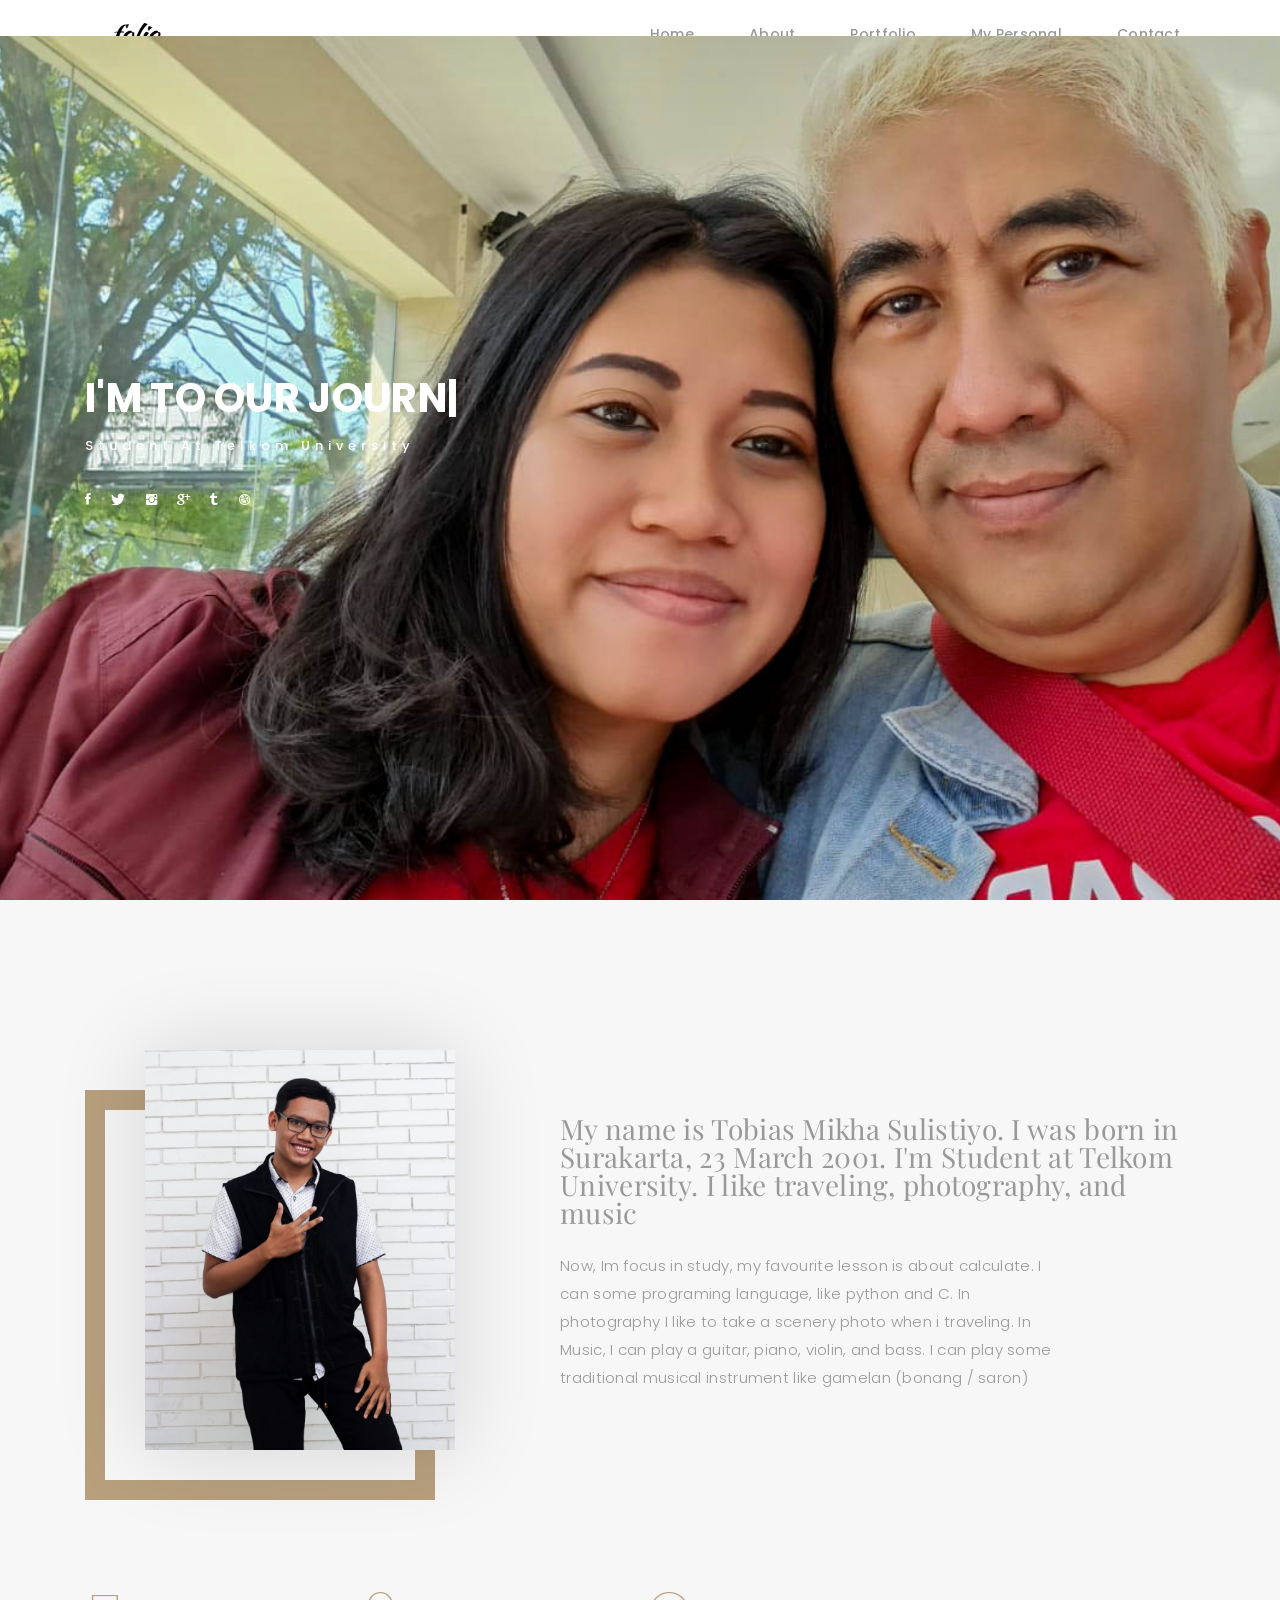
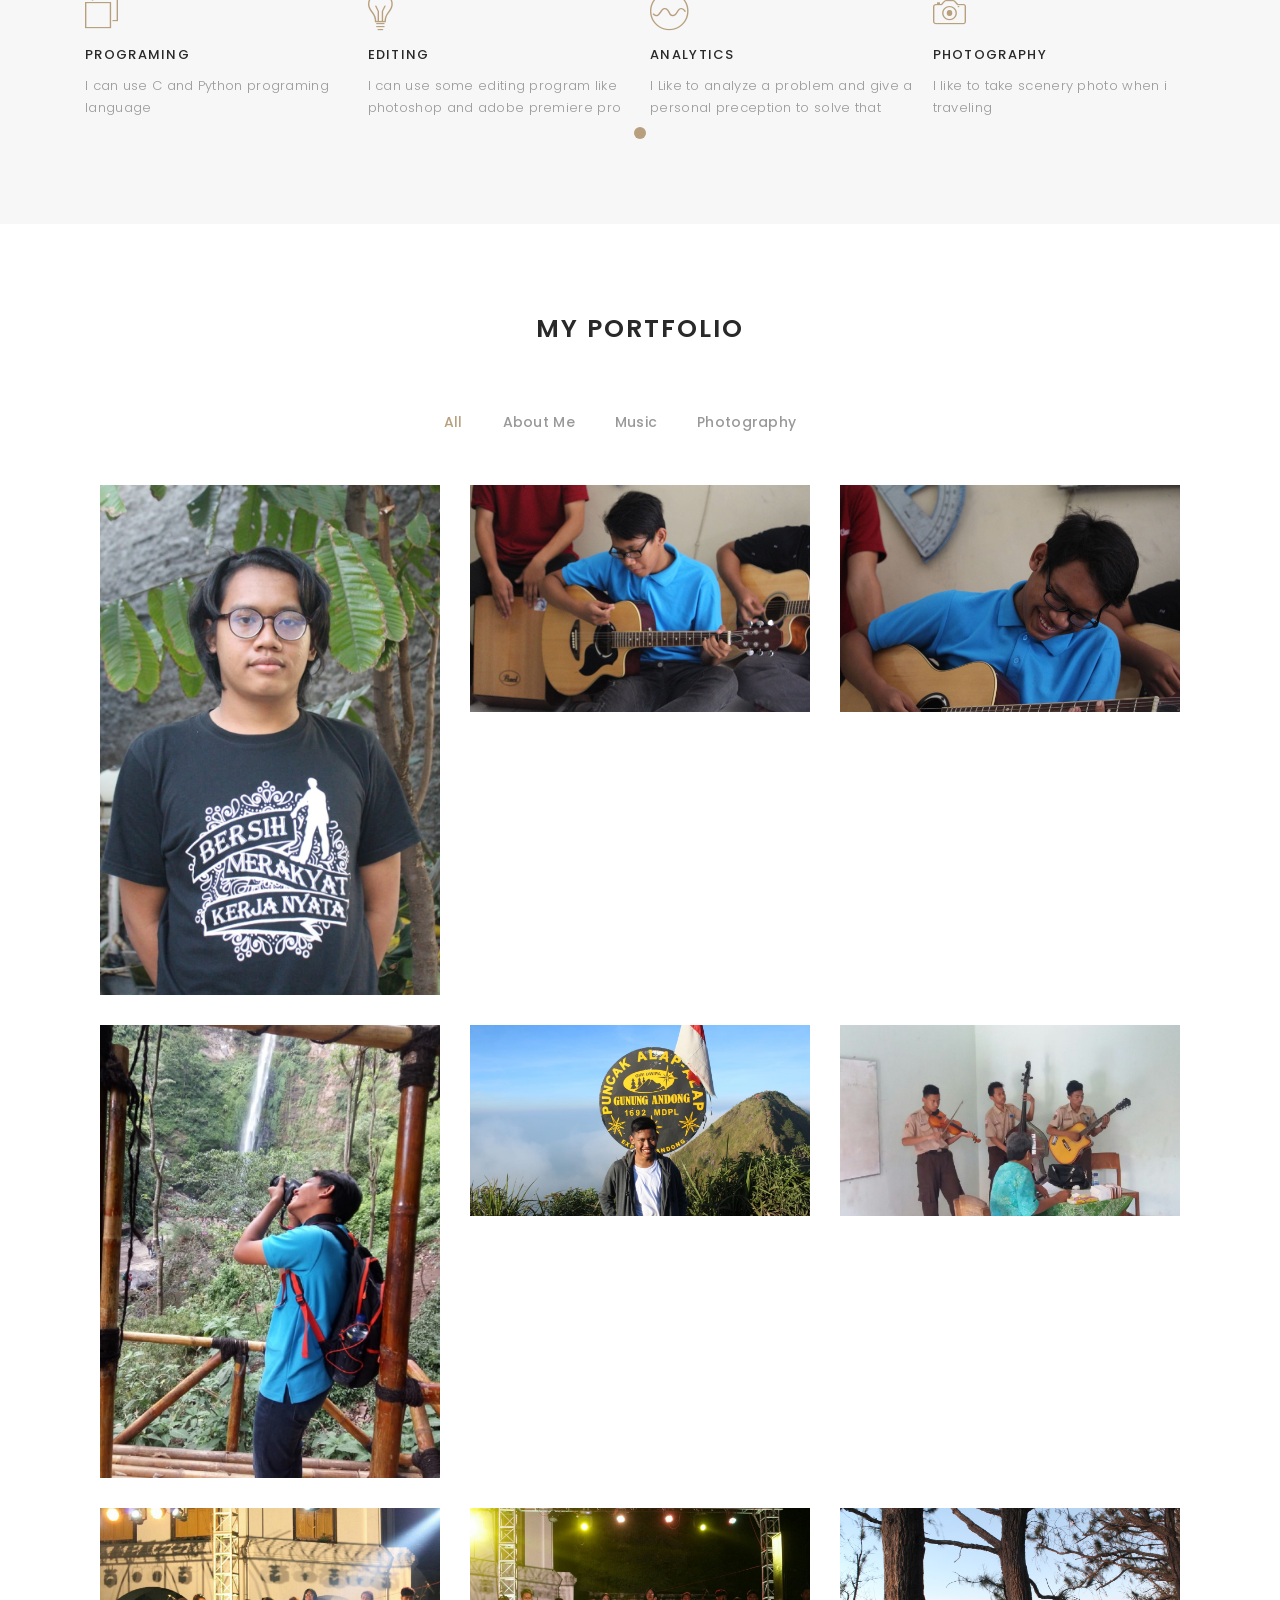
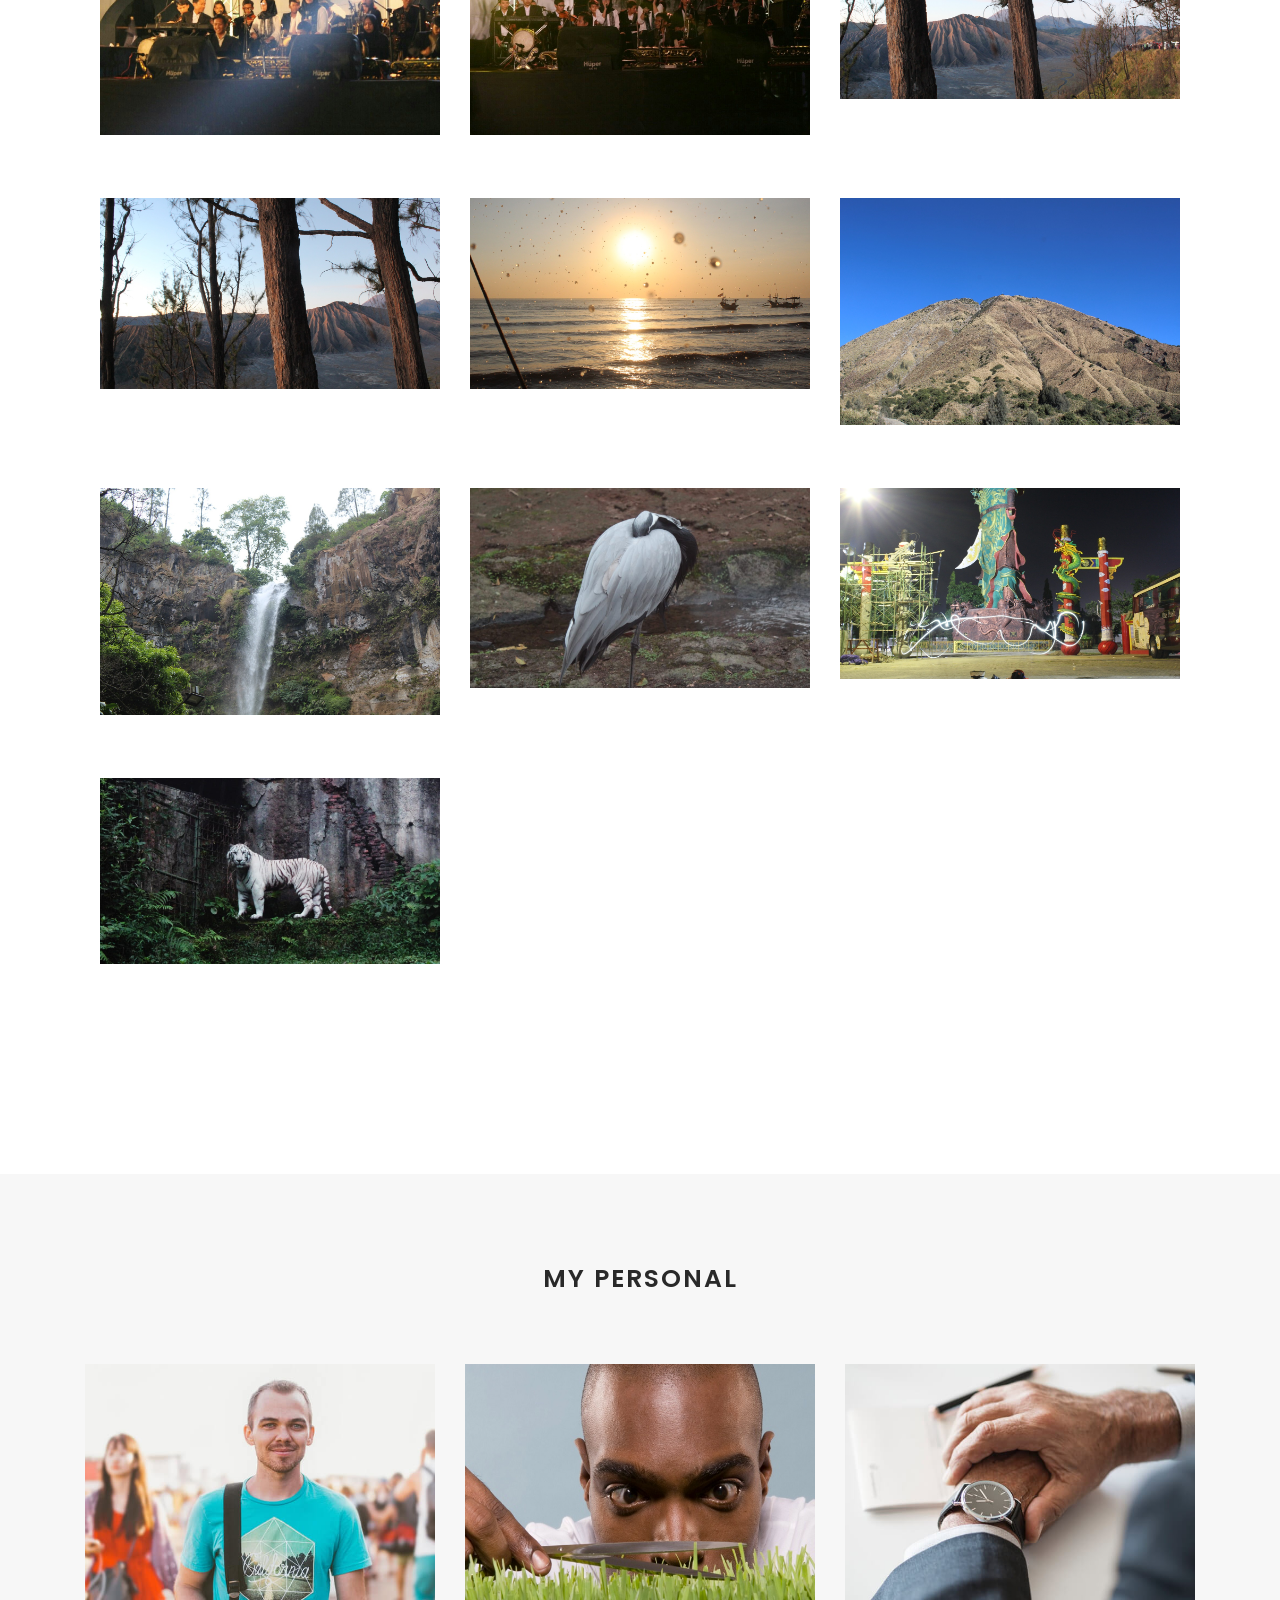
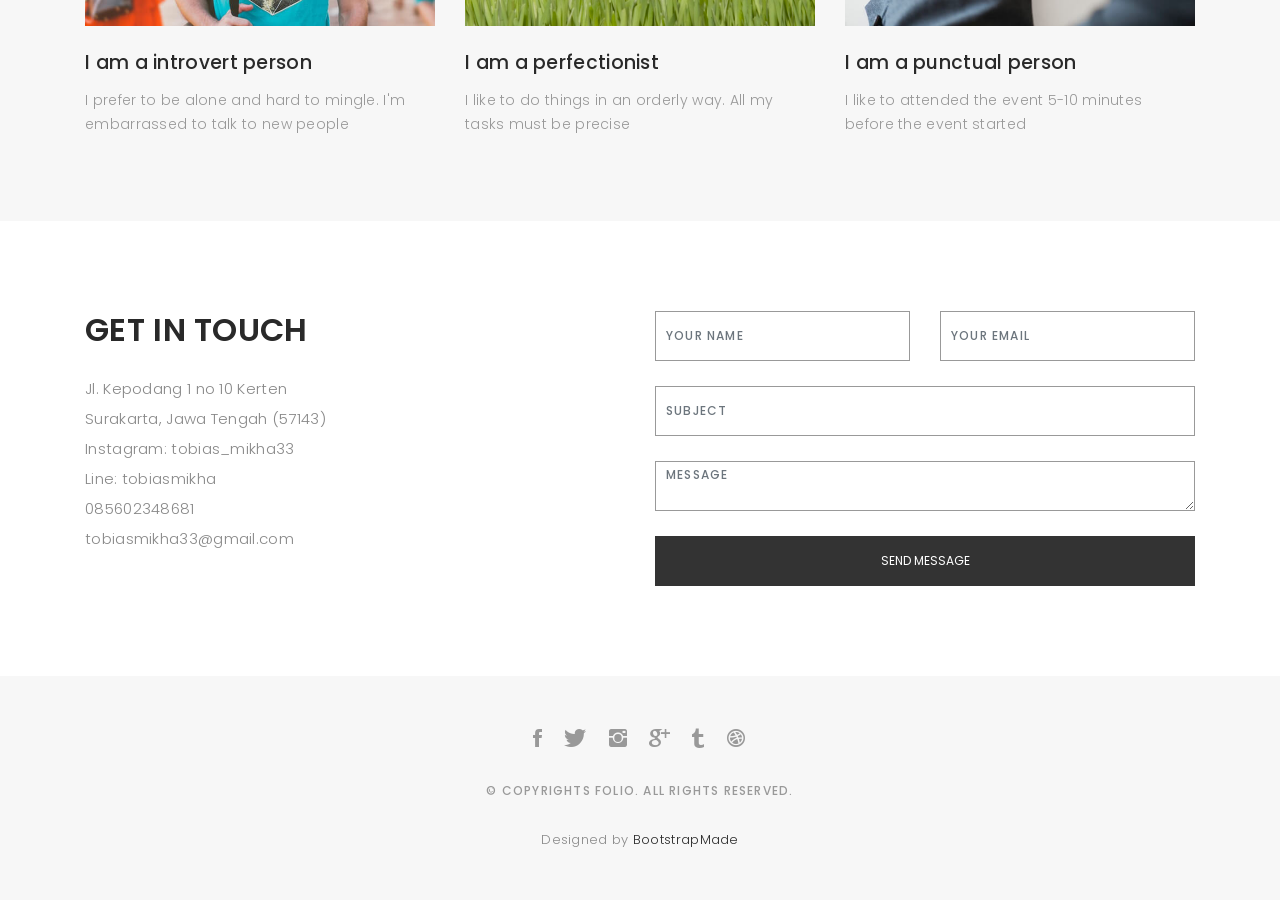
==== index.html @ 3f87588d "satu" ====
<!DOCTYPE html>
<html lang="en">

<head>
  <!-- meta -->
  <meta charset="utf-8">
  <meta content="width=device-width, initial-scale=1.0" name="viewport">

  <title>Tobias Portofolio</title>
  <meta content="" name="keywords">
  <meta content="" name="description">

  <!-- Google Fonts -->
  <link href="https://fonts.googleapis.com/css?family=Poppins:300,300i,400,400i,500,500i,600,600i,700,700i|Playfair+Display:400,400i,700,700i,900,900i" rel="stylesheet">

  <!-- Bootstrap CSS File -->
  <link href="lib/bootstrap/css/bootstrap.min.css" rel="stylesheet">

  <!-- Libraries CSS Files -->
  <link href="lib/ionicons/css/ionicons.min.css" rel="stylesheet">
  <link href="lib/owlcarousel/assets/owl.carousel.min.css" rel="stylesheet">
  <link href="lib/magnific-popup/magnific-popup.css" rel="stylesheet">
  <link href="lib/hover/hover.min.css" rel="stylesheet">

  <!-- Main Stylesheet File -->
  <link href="css/style.css" rel="stylesheet">

  <!-- Responsive css -->
  <link href="css/responsive.css" rel="stylesheet">

  <!-- Favicon -->
  <link rel="shortcut icon" href="images/favicon.png">

  <!-- =======================================================
    Theme Name: Folio
    Theme URL: https://bootstrapmade.com/folio-bootstrap-portfolio-template/
    Author: BootstrapMade.com
    Author URL: https://bootstrapmade.com
  ======================================================= -->
</head>

<body>

  <!-- start section navbar -->
  <nav id="main-nav">
    <div class="row">
      <div class="container">

        <div class="logo">
          <a href="index.html"><img src="images/logo.png" alt="logo"></a>
        </div>

        <div class="responsive"><i data-icon="m" class="ion-navicon-round"></i></div>

        <ul class="nav-menu list-unstyled">
          <li><a href="#header" class="smoothScroll">Home</a></li>
          <li><a href="#about" class="smoothScroll">About</a></li>
          <li><a href="#portfolio" class="smoothScroll">Portfolio</a></li>
          <li><a href="#journal" class="smoothScroll">My Personal</a></li>
          <li><a href="#contact" class="smoothScroll">Contact</a></li>
        </ul>

      </div>
    </div>
  </nav>
  <!-- End section navbar -->


  <!-- start section header -->
  <div id="header" class="home">

    <div class="container">
      <div class="header-content">
        <h1>I'm <span class="typed"></span></h1>
        <p>Student at Telkom University</p>

        <ul class="list-unstyled list-social">
          <li><a href="#"><i class="ion-social-facebook"></i></a></li>
          <li><a href="#"><i class="ion-social-twitter"></i></a></li>
          <li><a href="#"><i class="ion-social-instagram"></i></a></li>
          <li><a href="#"><i class="ion-social-googleplus"></i></a></li>
          <li><a href="#"><i class="ion-social-tumblr"></i></a></li>
          <li><a href="#"><i class="ion-social-dribbble"></i></a></li>
        </ul>
      </div>
    </div>
  </div>
  <!-- End section header -->


  <!-- start section about us -->
  <div id="about" class="paddsection">
    <div class="container">
      <div class="row justify-content-between">

        <div class="col-lg-4 ">
          <div class="div-img-bg">
            <div class="about-img">
              <img src="images/tobi-2.jpg" class="img-responsive" alt="me">
            </div>
          </div>
        </div>

        <div class="col-lg-7">
          <div class="about-descr">

            <p class="p-heading">My name is Tobias Mikha Sulistiyo. I was born in Surakarta, 23 March 2001. I'm Student at Telkom University. I like traveling, photography, and music </p>
            <p class="separator">Now, Im focus in study, my favourite lesson is about calculate. I can some programing language, like python and C. In photography I like to take a scenery photo when i traveling. In Music, I can play a guitar, piano, violin, and bass. I can play some traditional musical instrument like gamelan (bonang / saron) </p>

          </div>

        </div>
      </div>
    </div>
  </div>
  <!-- end section about us -->


  <!-- start section services -->
  <div id="services">
    <div class="container">

        <div class="services-carousel owl-theme">

          <div class="services-block">

            <i class="ion-ios-browsers-outline"></i>
            <span>PROGRAMING</span>
            <p class="separator">I can use C and Python programing language </p>

          </div>

          <div class="services-block">

            <i class="ion-ios-lightbulb-outline"></i>
            <span>EDITING</span>
            <p class="separator">I can use some editing program like photoshop and adobe premiere pro </p>

          </div>


          <div class="services-block">

            <i class="ion-ios-analytics-outline"></i>
            <span>Analytics</span>
            <p class="separator">I Like to analyze a problem and give a personal preception to solve that  </p>

          </div>

          <div class="services-block">

            <i class="ion-ios-camera-outline"></i>
            <span>PHOTOGRAPHY</span>
            <p class="separator">I like to take scenery photo when i traveling</p>

          </div>

        </div>

    </div>

  </div>
  <!-- end section services -->


  <!-- start section portfolio -->
  <div id="portfolio" class="text-center paddsection">

    <div class="container">
      <div class="section-title text-center">
        <h2>My Portfolio</h2>
      </div>
    </div>

    <div class="container">
      <div class="row">
        <div class="col-md-12">

          <div class="portfolio-list">

            <ul class="nav list-unstyled" id="portfolio-flters">
              <li class="filter filter-active" data-filter=".all">all</li>
              <li class="filter" data-filter=".branding">about me</li>
              <li class="filter" data-filter=".mockups">music</li>
              <li class="filter" data-filter=".photography">photography</li>
            </ul>

          </div>

          <div class="portfolio-container">

            <div class="col-lg-4 col-md-6 portfolio-thumbnail all branding">
              <a class="popup-img" href="images/portfolio/9.jpg">
                <img src="images/portfolio/9.jpg" alt="img">
              </a>
            </div>

            <div class="col-lg-4 col-md-6 portfolio-thumbnail all branding mockups">
              <a class="popup-img" href="images/portfolio/10.jpeg">
                <img src="images/portfolio/10.jpeg" alt="img">
              </a>
            </div>

            <div class="col-lg-4 col-md-6 portfolio-thumbnail all branding mockups">
              <a class="popup-img" href="images/portfolio/11.jpeg">
                <img src="images/portfolio/11.jpeg" alt="img">
              </a>
            </div>

            <div class="col-lg-4 col-md-6 portfolio-thumbnail all branding">
              <a class="popup-img" href="images/portfolio/12.jpeg">
                <img src="images/portfolio/12.jpeg" alt="img">
              </a>
            </div>

            <div class="col-lg-4 col-md-6 portfolio-thumbnail all branding">
              <a class="popup-img" href="images/portfolio/13.jpeg">
                <img src="images/portfolio/13.jpeg" alt="img">
              </a>
            </div>

            <div class="col-lg-4 col-md-6 portfolio-thumbnail all branding mockups">
              <a class="popup-img" href="images/portfolio/14.jpeg">
                <img src="images/portfolio/14.jpeg" alt="img">
              </a>
            </div>
            
            <div class="col-lg-4 col-md-6 portfolio-thumbnail all branding mockups">
              <a class="popup-img" href="images/portfolio/15.jpeg">
                <img src="images/portfolio/15.jpeg" alt="img">
              </a>
            </div>
            
            <div class="col-lg-4 col-md-6 portfolio-thumbnail all branding mockups">
              <a class="popup-img" href="images/portfolio/16.jpeg">
                <img src="images/portfolio/16.jpeg" alt="img">
              </a>
            </div>

            <div class="col-lg-4 col-md-6 portfolio-thumbnail all photography">
              <a class="popup-img" href="images/portfolio/2.jpeg">
                <img src="images/portfolio/2.jpeg"  alt="img">
              </a>
            </div>

            <div class="col-lg-4 col-md-6 portfolio-thumbnail all photography">
              <a class="popup-img" href="images/portfolio/3.jpeg">
                <img src="images/portfolio/3.jpeg" alt="img">
              </a>
            </div>

            <div class="col-lg-4 col-md-6 portfolio-thumbnail all photography">
              <a class="popup-img" href="images/portfolio/4.jpeg">
                <img src="images/portfolio/4.jpeg" alt="img">
              </a>
            </div>

            <div class="col-lg-4 col-md-6 portfolio-thumbnail all photography">
              <a class="popup-img" href="images/portfolio/5.jpeg">
                <img src="images/portfolio/5.jpeg" alt="img">
              </a>
            </div>

            <div class="col-lg-4 col-md-6 portfolio-thumbnail all photography">
              <a class="popup-img" href="images/portfolio/6.jpeg">
                <img src="images/portfolio/6.jpeg" alt="img">
              </a>

            </div>
            <div class="col-lg-4 col-md-6 portfolio-thumbnail all photography">
              <a class="popup-img" href="images/portfolio/7.jpeg">
                <img src="images/portfolio/7.jpeg" alt="img">
              </a>
            </div>

            <div class="col-lg-4 col-md-6 portfolio-thumbnail all photography">
              <a class="popup-img" href="images/portfolio/8.jpeg">
                <img src="images/portfolio/8.jpeg" alt="img">
              </a>
            </div>

            <div class="col-lg-4 col-md-6 portfolio-thumbnail all photography">
              <a class="popup-img" href="images/portfolio/17.jpeg">
                <img src="images/portfolio/17.jpeg" alt="img">
              </a>
            </div>

          </div>
        </div>
      </div>
    </div>

  </div>
  <!-- End section portfolio -->


  <!-- start section journal -->
  <div id="journal" class="text-left paddsection">

    <div class="container">
      <div class="section-title text-center">
        <h2>MY PERSONAL</h2>
      </div>
    </div>

    <div class="container">
      <div class="journal-block">
        <div class="row">

          <div class="col-lg-4 col-md-6">
            <div class="journal-info">

              <a href="blog-single.html"><img src="images/blog-post-1.jpg" class="img-responsive" alt="img"></a>

              <div class="journal-txt">

                <h4><a href="blog-single.html">I am a introvert person</a></h4>
                <p class="separator">I prefer to be alone and hard to mingle. I'm embarrassed to talk to new people 
                </p>

              </div>

            </div>
          </div>

          <div class="col-lg-4 col-md-6">
            <div class="journal-info">

              <a href="blog-single.html"><img src="images/1.jpg" class="img-responsive" alt="img"></a>

              <div class="journal-txt">

                <h4><a href="#blog-single.html">I am a perfectionist</a></h4>
                <p class="separator">I like to do things in an orderly way. All my tasks must be precise 
                </p>

              </div>

            </div>
          </div>

          <div class="col-lg-4 col-md-6">
            <div class="journal-info">

              <a href="blog-single.html"><img src="images/blog-post-3.jpg" class="img-responsive" alt="img"></a>

              <div class="journal-txt">

                <h4><a href="blog-single.html">I am a punctual person</a></h4>
                <p class="separator">I like to attended the event 5-10 minutes before the event started
                </p>

              </div>

            </div>
          </div>

        </div>
      </div>
    </div>

  </div>
  <!-- End section journal -->


  <!-- start sectoion contact -->
  <div id="contact" class="paddsection">
    <div class="container">
      <div class="contact-block1">
        <div class="row">

          <div class="col-lg-6">
            <div class="contact-contact">

              <h2 class="mb-30">GET IN TOUCH</h2>

              <ul class="contact-details">
                <li><span>Jl. Kepodang 1 no 10 Kerten</span></li>
                <li><span>Surakarta, Jawa Tengah (57143)</span></li>
                <li><span>Instagram: tobias_mikha33</span></li>
                <li><span>Line: tobiasmikha</span></li>
                <li><span>085602348681</span></li>
                <li><span>tobiasmikha33@gmail.com</span></li>
              </ul>

            </div>
          </div>

          <div class="col-lg-6">
            <form action="" method="post" role="form" class="contactForm">
              <div class="row">

                <div id="sendmessage">Your message has been sent. Thank you!</div>
                <div id="errormessage"></div>

                <div class="col-lg-6">
                  <div class="form-group contact-block1">
                    <input type="text" name="name" class="form-control" id="name" placeholder="Your Name" data-rule="minlen:4" data-msg="Please enter at least 4 chars" />
                    <div class="validation"></div>
                  </div>
                </div>

                <div class="col-lg-6">
                  <div class="form-group">
                    <input type="email" class="form-control" name="email" id="email" placeholder="Your Email" data-rule="email" data-msg="Please enter a valid email" />
                    <div class="validation"></div>
                  </div>
                </div>

                <div class="col-lg-12">
                  <div class="form-group">
                    <input type="text" class="form-control" name="subject" id="subject" placeholder="Subject" data-rule="minlen:4" data-msg="Please enter at least 8 chars of subject" />
                    <div class="validation"></div>
                  </div>
                </div>

                <div class="col-lg-12">
                  <div class="form-group">
                    <textarea class="form-control" name="message" rows="12" data-rule="required" data-msg="Please write something for us" placeholder="Message"></textarea>
                    <div class="validation"></div>
                  </div>
                </div>

                <div class="col-lg-12">
                  <input type="submit" class="btn btn-defeault btn-send" value="Send message">
                </div>

              </div>
            </form>
          </div>
        </div>
      </div>
    </div>
  </div>
  <!-- start sectoion contact -->


  <!-- start section footer -->
  <div id="footer" class="text-center">
    <div class="container">
      <div class="socials-media text-center">

        <ul class="list-unstyled">
          <li><a href="#"><i class="ion-social-facebook"></i></a></li>
          <li><a href="#"><i class="ion-social-twitter"></i></a></li>
          <li><a href="#"><i class="ion-social-instagram"></i></a></li>
          <li><a href="#"><i class="ion-social-googleplus"></i></a></li>
          <li><a href="#"><i class="ion-social-tumblr"></i></a></li>
          <li><a href="#"><i class="ion-social-dribbble"></i></a></li>
        </ul>

      </div>

      <p>&copy; Copyrights Folio. All rights reserved.</p>

      <div class="credits">
        <!--
          All the links in the footer should remain intact.
          You can delete the links only if you purchased the pro version.
          Licensing information: https://bootstrapmade.com/license/
          Purchase the pro version with working PHP/AJAX contact form: https://bootstrapmade.com/buy/?theme=Folio
        -->
        Designed by <a href="https://bootstrapmade.com/">BootstrapMade</a>
      </div>

    </div>
  </div>
  <!-- End section footer -->

  <!-- JavaScript Libraries -->
  <script src="lib/jquery/jquery.min.js"></script>
  <script src="lib/jquery/jquery-migrate.min.js"></script>
  <script src="lib/bootstrap/js/bootstrap.bundle.min.js"></script>
  <script src="lib/typed/typed.js"></script>
  <script src="lib/owlcarousel/owl.carousel.min.js"></script>
  <script src="lib/magnific-popup/magnific-popup.min.js"></script>
  <script src="lib/isotope/isotope.pkgd.min.js"></script>

  <!-- Contact Form JavaScript File -->
  <script src="contactform/contactform.js"></script>

  <!-- Template Main Javascript File -->
  <script src="js/main.js"></script>

</body>

</html>
---- css/style.css ----
/*
  Theme Name: Folio
  Theme URL: https://bootstrapmade.com/folio-bootstrap-portfolio-template/
  Author: BootstrapMade.com
  Author URL: https://bootstrapmade.com
*/

/*  General Styling
/*-----------------------------------------------------------------------------------*/

body {
  background: #ffffff;
  color: #898989;
  font-family: 'Poppins', helvetica;
  font-size: 15px;
  font-weight: 300;
  line-height: 20px;
  letter-spacing: 0.02em;
  overflow-x: hidden;
  margin: 0 auto;
  padding: 0;
  -moz-box-sizing: border-box;
  -ms-box-sizing: border-box;
  -o-box-sizing: border-box;
  -webkit-box-sizing: border-box;
  box-sizing: border-box;
}

h1, h2, h3, h4, h5, h6 {
  margin: 0;
}

h2 {
  color: #292929;
  font-weight: 600;
}

h4 {
  color: #292929;
  font-size: 14px;
  font-weight: 600;
}

a {
  color: #292929;
  text-decoration: none !important;
  -moz-transition: all 0.5s ease-in-out 0s;
  -ms-transition: all 0.5s ease-in-out 0s;
  -o-transition: all 0.5s ease-in-out 0s;
  -webkit-transition: all 0.5s ease-in-out 0s;
  transition: all 0.5s ease-in-out 0s;
}

a:hover {
  -moz-transition: all 0.5s ease-in-out 0s;
  -ms-transition: all 0.5s ease-in-out 0s;
  -o-transition: all 0.5s ease-in-out 0s;
  -webkit-transition: all 0.5s ease-in-out 0s;
  transition: all 0.5s ease-in-out 0s;
}

a:hover, a:focus {
  color: #b8a07e;
  text-decoration: underline;
}

nav ul li a {
  padding: 2px 0 0 0;
  position: relative;
  display: block;
  font-size: 12px;
  color: #999999;
  letter-spacing: 0.1em;
  font-weight: 500;
  line-height: 14px;
  text-transform: uppercase;
  -moz-transition: all 0.5s ease-in-out 0s;
  -ms-transition: all 0.5s ease-in-out 0s;
  -o-transition: all 0.5s ease-in-out 0s;
  -webkit-transition: all 0.5s ease-in-out 0s;
  transition: all 0.5s ease-in-out 0s;
}

p {
  margin: 25px 0;
  padding: 0;
  font-size: 15px;
  color: #999999;
  line-height: 28px;
}

::-moz-selection {
  background: #b8a07e;
  color: #fff;
}

::selection {
  background: #b8a07e;
  color: #fff;
}

.btn {
  background: #333;
  border: medium none;
  border-radius: 0;
  color: #fff;
  font-size: 12px;
  height: 50px;
  line-height: 50px;
  padding: 0 30px;
  text-transform: uppercase;
}

.btn:hover, .btn:focus {
  color: #fff;
}

.padDiv {
  padding: 30px 20px;
}

.section-title {
  margin-bottom: 70px;
}

.section-title h2 {
  font-size: 25px;
  letter-spacing: 2px;
  text-transform: uppercase;
}



.form-control {
  background-color: transparent;
  border: 1px solid #999;
  border-radius: 0;
  color: #999999;
  font-size: 12px;
  font-weight: 500;
  height: 50px;
  letter-spacing: 0.1em;
  padding-left: 10px;
  margin: 0 0 25px 0;
  line-height: 14px;
  text-transform: uppercase;
}

.form-control:focus {
  box-shadow: none;
  outline: 0 none;
}

.paddsection {
  padding-top: 90px;
  padding-bottom: 90px;
}

.paddsections {
  padding-top: 90px;
  padding-bottom: 90px !important;
}

.hvr-shutter-in-horizontal::before {
  background: #333;
}

.hvr-shutter-in-horizontal:hover {
  background: #b8a07e;
}

.mb-30 {
  margin-bottom: 30px;
}

/*-----------------------------------------------------------------------------------*/
/*  Navbar Top
/*-----------------------------------------------------------------------------------*/

nav {
  position: fixed;
  background: #fff;
  z-index: 1000;
  width: 100%;
  padding: 20px;
  display: none;
  -webkit-box-shadow: 0px 2px 92px 0px rgba(0, 0, 0, 0.18);
  -moz-box-shadow: 0px 2px 92px 0px rgba(0, 0, 0, 0.18);
  box-shadow: 0px 2px 92px 0px rgba(0, 0, 0, 0.18);
}

.nav-menu {
  float: right;
  line-height: 32px;
  margin-bottom: 0;
  padding-top: 16px;
}

nav ul li {
  float: left;
  margin-right: 15px;
  font-family: 'Poppins', sans-serif;
  font-size: 14px;
  margin-left: 40px;
}

nav ul li a {
  padding: 2px 0 0 0;
  position: relative;
  display: block;
  font-size: 14px;
  color: #999999;
  font-family: 'Poppins', helvetica;
  font-weight: 500;
  line-height: 16px;
  text-transform: uppercase;
  letter-spacing: 0.02em;
  text-transform: capitalize;
}

.logo {
  float: left;
}

.logo img {
  width: 100px;
  height: 50px;
}

.responsive {
  display: none;
  font-size: 23px;
}

.active {
  color: #afafaf;
}

/*----------------------------------------------------------------------------------*/
/*  Header
/*-----------------------------------------------------------------------------------*/

#header {
  background: url("../foto/foto1.jpg") repeat scroll center center / cover;
  height: 100vh;
  width: 100%;
}


#header .header-content {
  height: 100vh;
  text-align: left;
  width: 100%;
  display: flex;
  justify-content: center;
  flex-direction: column;
}

.header-content h1 {
  font-size: 40px;
  font-weight: 700;
  margin-bottom: 10px;
  text-transform: uppercase;
  color: rgb(255, 255, 255);
}

.header-content p {
  font-size: 13px;
  letter-spacing: 5px;
  margin-top: 0;
  margin-bottom: 30px;
  text-transform: capitalize;
  color: #fff;
  font-weight: 500;
}

.header-content .list-social li {
  float: left;
  margin-right: 20px;
}

.header-content .list-social li i {
  color: #fff;
  font-size: 15px;
}

/*-----------------------------------------------------------------------------------*/
/*  Aout-us
/*-----------------------------------------------------------------------------------*/

#about {
  width: 100%;
  height: auto;
  background: #f7f7f7;
  padding-top: 190px;
}

#about .div-img-bg {
  padding-bottom: 30px;
  border: 20px solid #b8a07e;
}

#about .div-img-bg .about-img img {
  width: 100%;
  box-shadow: 0px 0px 85px 0px rgba(0, 0, 0, 0.14);
  margin-top: -60px;
  margin-left: 40px;
  height: 400px;
  object-fit: cover;
}

#about .about-descr .p-heading {
  font-family: 'Playfair Display', serif;
  font-size: 28px;
  text-align: left;
}

#about .about-descr .separator {
  max-width: 80%;
  margin-bottom: 0;
  text-align: left;
}

/*-----------------------------------------------------------------------------------*/
/*   Services
/*-----------------------------------------------------------------------------------*/

#services {
  background: #f7f7f7;
  position: relative;
  padding-bottom: 80px;
}

.owl-item {
  float: left;
}
.services-block span {
  margin: 10px 0;
  position: relative;
  font-size: 13px;
  color: #292929;
  letter-spacing: 0.1em;
  font-weight: 500;
  text-transform: uppercase;
  display: block;
}

.services-block .separator {
  margin: 0;
  font-size: 13px;
  line-height: 22px;
}

.services-block i {
  font-size: 44px;
  color: #b8a07e;
  line-height: 44px;
}


.services-carousel  .owl-stage-outer {
  overflow: hidden;
}

.services-carousel .owl-dots {
  margin-top: 5px;
  text-align: center;
}

.services-carousel .owl-dot {
  display: inline-block;
  margin: 0 5px;
  width: 12px !important;
  height: 12px !important;
  border-radius: 50%;
  border: 0;
  padding: 0 !important;
  background-color: #ddd;
  cursor: pointer;
}

.services-carousel .owl-dot.active {
  background-color: #b8a07e;
}

.owl-nav {
  display: none;
}


/*-----------------------------------------------------------------------------------*/
/*  Portfolio
/*-----------------------------------------------------------------------------------*/

#portfolio {
  position: relative;
  padding-bottom: 50px;
}

#portfolio .portfolio-list {
  margin-bottom: 50px;
}

#portfolio .portfolio-list .nav {
  display: inline-block;
  margin: 0;
}

#portfolio .portfolio-list .nav li {
  margin: 0 40px 0 0;
  float: left;
  font-size: 14px;
  color: #999999;
  line-height: 16px;
  cursor: pointer;
  font-family: 'Poppins', helvetica;
  font-weight: 500;
  letter-spacing: 0.02em;
  text-transform: capitalize;
  -moz-transition: all 0.5s ease-in-out 0s;
  -ms-transition: all 0.5s ease-in-out 0s;
  -o-transition: all 0.5s ease-in-out 0s;
  -webkit-transition: all 0.5s ease-in-out 0s;
  transition: all 0.5s ease-in-out 0s;
}

#portfolio .portfolio-list .nav li:hover, #portfolio .portfolio-list .nav li.filter-active  {
  color: #b8a07e;
  -moz-transition: all 0.5s ease-in-out 0s;
  -ms-transition: all 0.5s ease-in-out 0s;
  -o-transition: all 0.5s ease-in-out 0s;
  -webkit-transition: all 0.5s ease-in-out 0s;
  transition: all 0.5s ease-in-out 0s;
}

#portfolio .portfolio-container {
  display: inline-block;
  margin-bottom: 50px;
  width: 100%;
}

.portfolio-thumbnail {
  margin-bottom: 30px;
  overflow: hidden;
  min-height: 260px;
}

.portfolio-thumbnail img {
  max-width: 100%;
}

/*-----------------------------------------------------------------------------------*/
/*  Journal
/*-----------------------------------------------------------------------------------*/

#journal,  #journal-blog {
  height: auto;
  width: 100%;
  background: #f7f7f7;
  padding-bottom: 60px;
  position: relative;
}

#journal-blog {
  background: #fff;
  padding-bottom: 30px;
}

#journal .journal-block {
  display: inline-block;
  height: auto;
  width: 100%;
}

#journal .journal-block .journal-info {
  position: relative;
}

.journal-block .journal-info img {
  max-width: 100%;
}

.journal-block .journal-info .journal-txt {
  padding: 25px 0px;
  position: relative;
}

.journal-block .journal-info .journal-txt h4 a {
  display: block;
  font-size: 19px;
  line-height: 24px;
  margin: 0 0 13px 0;
  font-weight: 500;
  color: #292929;
  -moz-transition: all 0.5s ease-in-out 0s;
  -ms-transition: all 0.5s ease-in-out 0s;
  -o-transition: all 0.5s ease-in-out 0s;
  -webkit-transition: all 0.5s ease-in-out 0s;
  transition: all 0.5s ease-in-out 0s;
}

.journal-block .journal-info .journal-txt h4 a:hover {
  color: #b8a07e;
  -moz-transition: all 0.5s ease-in-out 0s;
  -ms-transition: all 0.5s ease-in-out 0s;
  -o-transition: all 0.5s ease-in-out 0s;
  -webkit-transition: all 0.5s ease-in-out 0s;
  transition: all 0.5s ease-in-out 0s;
}

.journal-block .journal-info .journal-txt p {
  margin: 0;
  font-size: 14px;
  line-height: 24px;
}

/*-----------------------------------------------------------------------------------*/
/*  Contact
/*-----------------------------------------------------------------------------------*/

#contact {
  height: auto;
  width: 100%;
}

.contact-details {
  list-style: none;
  margin: 0;
  padding: 0;
}

.contact-details li {
  padding-bottom: 10px;
}

#contact input, #contact textarea {
  width: 100%;
}


#contact  #sendmessage {
  color: #18d26e;
  border: 1px solid #18d26e;
  display: none;
  text-align: center;
  padding: 15px;
  font-weight: 600;
  margin: 15px;
}

#contact  #errormessage {
  color: red;
  display: none;
  border: 1px solid red;
  text-align: center;
  padding: 15px;
  font-weight: 600;
  margin: 15px;
}

#contact #sendmessage.show, #contact #errormessage.show, #contact .show {
  display: block;
}

#contact .validation {
  color: red;
  display: none;
  margin: 0 0 20px;
  font-weight: 400;
  font-size: 13px;
}

/*-----------------------------------------------------------------------------------*/
/*  Footer
/*-----------------------------------------------------------------------------------*/

#footer {
  background: #f7f7f7;
  padding-top: 50px;
  padding-bottom: 50px;
}

#footer .socials-media {
  width: 100%;
}

#footer .socials-media ul {
  display: inline-block;
  float: none;
  margin: 0 0 20px 0;
}

#footer .socials-media ul li {
  float: left;
  margin-left: 10px;
  margin-right: 10px;
}

#footer .socials-media ul li a {
  font-size: 24px;
  color: #999;
  letter-spacing: 0.1em;
  font-weight: 500;
  background: transparent;
  text-transform: uppercase;
  -moz-transition: all 0.5s ease-in-out 0s;
  -ms-transition: all 0.5s ease-in-out 0s;
  -o-transition: all 0.5s ease-in-out 0s;
  -webkit-transition: all 0.5s ease-in-out 0s;
  transition: all 0.5s ease-in-out 0s;
}

#footer .socials-media ul li a:hover {
  color: #b8a07e;
  -moz-transition: all 0.5s ease-in-out 0s;
  -ms-transition: all 0.5s ease-in-out 0s;
  -o-transition: all 0.5s ease-in-out 0s;
  -webkit-transition: all 0.5s ease-in-out 0s;
  transition: all 0.5s ease-in-out 0s;
}

#footer p {
  font-size: 12px;
  letter-spacing: 0.1em;
  font-weight: 500;
  margin-top: 0;
  text-transform: uppercase;
}

.credits {
  font-size: 13px;
}
---- css/responsive.css ----
/** Width between 1200x to 0
 *  ~~~~~~~~~~~~~~~~~~~~~~~~~~~~~~~~~~~~
 */

@media (min-width: 1200px) {

}

/** Width between 992px to 1199px
 *  ~~~~~~~~~~~~~~~~~~~~~~~~~~~~~~~~~~~~
 */

@media (min-width: 992px) and (max-width: 1199px) {
  
}

/** Width between 768px to 991px
 *  ~~~~~~~~~~~~~~~~~~~~~~~~~~~~~~~~~~~~
 */

@media (min-width: 768px) and (max-width: 991px) {
  /* Navbar */
  nav {
    padding: 10px 15px;
  }
  .nav-menu {
    margin-top: 40px;
    display: none;
    float: none;
    width: 100%;
  }
  .nav-menu li {
    float: none;
    width: 100%;
    text-align: center;
    border-top: 1px solid #f7f7f7;
    line-height: 45px;
    margin-left: 0;
    padding-top: 10px;
    padding-bottom: 10px;
  }
  .responsive {
    float: right;
    padding-top: 30px;
    display: block;
  }
  .responsive2 {
    float: right;
    padding-top: 30px;
    display: block;
  }

  /* About */
  .head-info .header-content .cmaster h1 {
    font-size: 32px;
  }
  #about .div-img-bg {
    padding: 0;
  }
  #about .div-img-bg .about-img img {
    margin-top: 0%;
    margin-left: calc(0% - 0px);
  }
  #about .about-descr .p-heading {
    font-size: 20px;
  }
  #about .about-descr .separator {
    max-width: 100%;
    margin-bottom: 0;
  }
  /* portfolio */
  #portfolio .portfolio-list .nav li {
    float: none;
    margin: 20px;
    display: inline-block;
  }
  /* journal */
  #journal .journal-block .journal-info {
    margin-bottom: 30px;
  }
  /* Contact */
  .contact-contact {
    margin-bottom: 30px;
  }
  /* Footer */
  #footer .socials-media ul li {
    margin-right: 0;
    margin-left: 0;
    float: none;
    display: inline-block;
  }
}

/** Width between 767px to 0
 *  ~~~~~~~~~~~~~~~~~~~~~~~~~~~~~~~~~~~~
 */

@media (max-width: 767px) {
  /* Navbar */
  nav {
    padding: 20px 15px;
  }
  .nav-menu {
    margin-top: 40px;
    display: none;
    float: none;
    width: 100%;
  }
  .nav-menu li {
    float: none;
    width: 100%;
    text-align: center;
    border-top: 1px solid #f7f7f7;
    line-height: 45px;
    margin-left: 0;
    padding-top: 10px;
    padding-bottom: 10px;
  }
  .responsive {
    float: right;
    padding-top: 15px;
    display: block;
  }
  /* About */
  .head-info .header-content h1 {
    font-size: 32px;
  }
  #about .div-img-bg {
    padding: 0;
  }
  #about .div-img-bg .about-img img {
    margin-top: 0%;
    margin-left: calc(0% - 0px);
  }
  #about .about-descr .p-heading {
    font-size: 20px;
  }
  #about .about-descr .separator {
    max-width: 100%;
    margin-bottom: 0;
  }
  /* portfolio */
  #portfolio .portfolio-list .nav li {
    float: none;
    margin: 20px;
    display: inline-block;
  }
  /* journal */
  #journal .journal-block .journal-info {
    margin-bottom: 30px;
  }
  /* Contact */
  .contact-contact {
    margin-bottom: 30px;
  }
  /* Footer */
  #footer .socials-media ul li {
    margin-right: 0;
    margin-left: 0;
    float: none;
    display: inline-block;
  }
}

/** Width between 600px to 0
 *  ~~~~~~~~~~~~~~~~~~~~~~~~~~~~~~~~~~~~
 */

@media (max-width: 600px) {
  /* Navbar */
  nav {
    padding: 20px 15px;
  }
  .nav-menu {
    margin-top: 40px;
    display: none;
    float: none;
    width: 100%;
  }
  .nav-menu li {
    float: none;
    width: 100%;
    text-align: center;
    border-top: 1px solid #f7f7f7;
    line-height: 45px;
    margin-left: 0;
    padding-top: 10px;
    padding-bottom: 10px;
  }
  .responsive {
    float: right;
    padding-top: 15px;
    display: block;
  }
  /* About */
  .head-info .header-content h1 {
    font-size: 32px;
  }
  #about .div-img-bg {
    padding: 0;
  }
  #about .div-img-bg .about-img img {
    margin-top: 0%;
    margin-left: calc(0% - 0px);
  }
  #about .about-descr .p-heading {
    font-size: 20px;
  }
  #about .about-descr .separator {
    max-width: 100%;
    margin-bottom: 0;
  }
  /* portfolio */
  #portfolio .portfolio-list .nav li {
    float: none;
    margin: 10px;
    display: inline-block;
  }
  /* journal */
  #journal .journal-block .journal-info {
    margin-bottom: 30px;
  }
  /* Contact */
  .contact-contact {
    margin-bottom: 30px;
  }
  /* Footer */
  #footer .socials-media ul li {
    margin-right: 0;
    margin-left: 0;
    float: none;
    display: inline-block;
  }
}

/** Width between 480px to 0
 *  ~~~~~~~~~~~~~~~~~~~~~~~~~~~~~~~~~~~~
 */

@media (max-width: 480px) {
  /* Navbar */
  nav {
    padding: 20px 15px;
  }
  .nav-menu {
    margin-top: 40px;
    display: none;
    float: none;
    width: 100%;
  }
  .nav-menu li {
    float: none;
    width: 100%;
    text-align: center;
    border-top: 1px solid #f7f7f7;
    line-height: 45px;
    margin-left: 0;
    padding-top: 10px;
    padding-bottom: 10px;
  }
  .responsive {
    float: right;
    padding-top: 15px;
    display: block;
  }
  /* About */
  .head-info .header-content h1 {
    font-size: 32px;
  }
  #about .div-img-bg {
    padding: 0;
  }
  #about .div-img-bg .about-img img {
    margin-top: 0%;
    margin-left: calc(0% - 0px);
  }
  #about .about-descr .p-heading {
    font-size: 20px;
  }
  #about .about-descr .separator {
    max-width: 100%;
    margin-bottom: 0;
  }
  /* portfolio */
  #portfolio .portfolio-list .nav li {
    float: none;
    margin: 20px;
  }
  /* journal */
  #journal .journal-block .journal-info {
    margin-bottom: 30px;
  }
  /* Contact */
  .contact-contact {
    margin-bottom: 30px;
  }
  /* Footer */
  #footer .socials-media ul li {
    margin-right: 0;
    margin-left: 0;
    float: none;
    display: inline-block;
  }
}

/** Width between 320px to 0
 *  ~~~~~~~~~~~~~~~~~~~~~~~~~~~~~~~~~~~~
 */

@media (max-width: 320px) {
  /* Navbar */
  nav {
    padding: 20px 15px;
  }
  .nav-menu {
    margin-top: 40px;
    display: none;
    float: none;
    width: 100%;
  }
  .nav-menu li {
    float: none;
    width: 100%;
    text-align: center;
    border-top: 1px solid #f7f7f7;
    line-height: 45px;
    margin-left: 0;
    padding-top: 10px;
    padding-bottom: 10px;
  }
  .responsive {
    float: right;
    padding-top: 15px;
    display: block;
  }
  /* About */
  .head-info .header-content h1 {
    font-size: 32px;
  }
  #about .div-img-bg {
    padding: 0;
  }
  #about .div-img-bg .about-img img {
    margin-top: 0%;
    margin-left: calc(0% - 0px);
  }
  #about .about-descr .p-heading {
    font-size: 20px;
  }
  #about .about-descr .separator {
    max-width: 100%;
    margin-bottom: 0;
  }
  /* portfolio */
  #portfolio .portfolio-list .nav li {
    float: none;
    margin: 20px;
  }
  /* journal */
  #journal .journal-block .journal-info {
    margin-bottom: 30px;
  }
  /* Contact */
  .contact-contact {
    margin-bottom: 30px;
  }
  /* Footer */
  #footer .socials-media ul li {
    margin-right: 0;
    margin-left: 0;
    float: none;
    display: inline-block;
  }
  /* Single page */
  .entry-comments-body span {
    display: inline-block;
    margin-right: 0;
  }
}
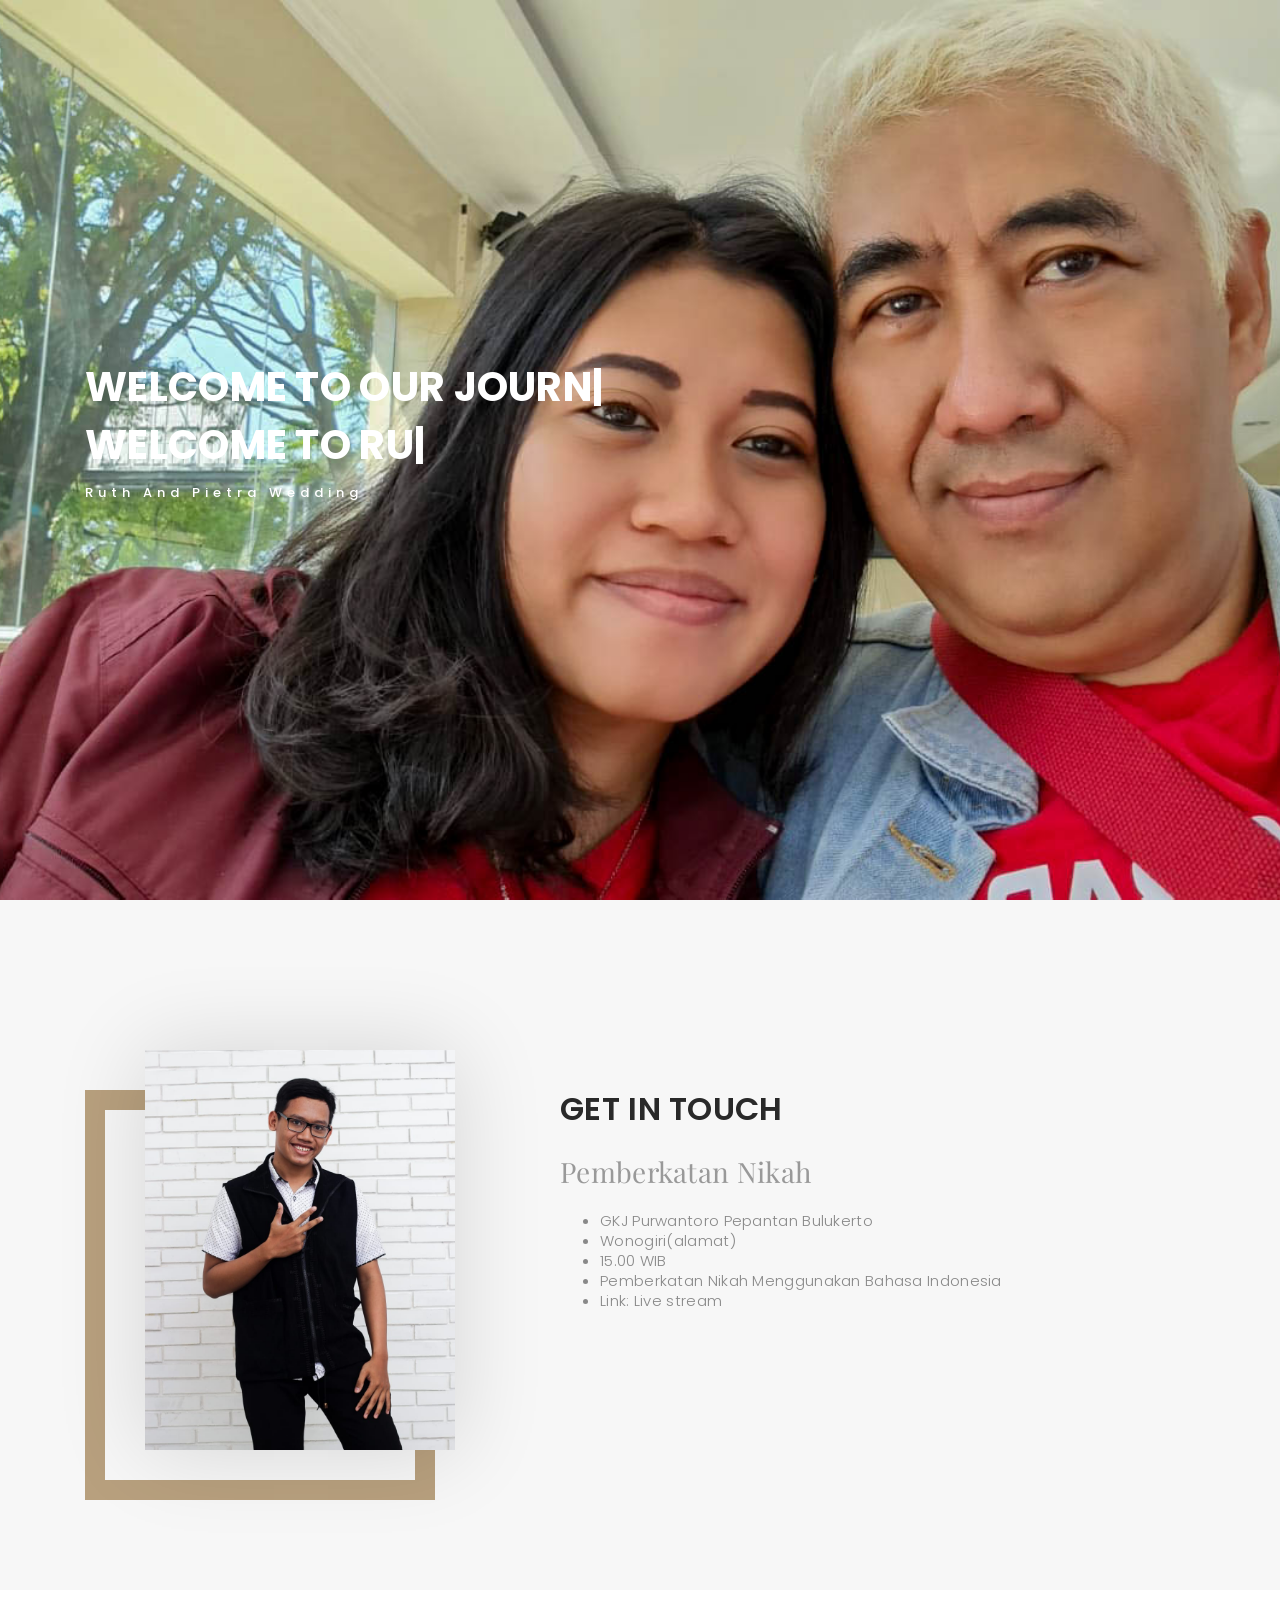
==== commit b398c4a7: "1" ====
--- a/index.html
+++ b/index.html
@@ -6,7 +6,7 @@
   <meta charset="utf-8">
   <meta content="width=device-width, initial-scale=1.0" name="viewport">
 
-  <title>Tobias Portofolio</title>
+  <title>Ruth And Pietra Wedding</title>
   <meta content="" name="keywords">
   <meta content="" name="description">
 
@@ -21,6 +21,9 @@
   <link href="lib/owlcarousel/assets/owl.carousel.min.css" rel="stylesheet">
   <link href="lib/magnific-popup/magnific-popup.css" rel="stylesheet">
   <link href="lib/hover/hover.min.css" rel="stylesheet">
+
+  <!-- Blog Stylesheet File -->
+  <link href="css/blog.css" rel="stylesheet">
 
   <!-- Main Stylesheet File -->
   <link href="css/style.css" rel="stylesheet">
@@ -41,8 +44,8 @@
 
 <body>
 
-  <!-- start section navbar -->
-  <nav id="main-nav">
+  <!-- start section navbar 
+  <nav id="main-nav-subpage" class="subpage-nav">
     <div class="row">
       <div class="container">
 
@@ -53,41 +56,30 @@
         <div class="responsive"><i data-icon="m" class="ion-navicon-round"></i></div>
 
         <ul class="nav-menu list-unstyled">
-          <li><a href="#header" class="smoothScroll">Home</a></li>
+          <li><a href="#homee" class="smoothScroll">Home</a></li>
           <li><a href="#about" class="smoothScroll">About</a></li>
           <li><a href="#portfolio" class="smoothScroll">Portfolio</a></li>
-          <li><a href="#journal" class="smoothScroll">My Personal</a></li>
+          <li><a href="#blog" class="smoothScroll">Blog</a></li>
           <li><a href="#contact" class="smoothScroll">Contact</a></li>
         </ul>
-
       </div>
-    </div>
+    </div>-->
   </nav>
   <!-- End section navbar -->
-
+  <!-- start section main content -->
 
   <!-- start section header -->
   <div id="header" class="home">
 
     <div class="container">
       <div class="header-content">
-        <h1>I'm <span class="typed"></span></h1>
-        <p>Student at Telkom University</p>
-
-        <ul class="list-unstyled list-social">
-          <li><a href="#"><i class="ion-social-facebook"></i></a></li>
-          <li><a href="#"><i class="ion-social-twitter"></i></a></li>
-          <li><a href="#"><i class="ion-social-instagram"></i></a></li>
-          <li><a href="#"><i class="ion-social-googleplus"></i></a></li>
-          <li><a href="#"><i class="ion-social-tumblr"></i></a></li>
-          <li><a href="#"><i class="ion-social-dribbble"></i></a></li>
-        </ul>
+        <h1>Welcome <span class="typed"></span></h1>
+        <h1><span class="tulis"></span></h1>
+        <p>Ruth And Pietra Wedding</p>
       </div>
     </div>
   </div>
   <!-- End section header -->
-
-
   <!-- start section about us -->
   <div id="about" class="paddsection">
     <div class="container">
@@ -103,10 +95,15 @@
 
         <div class="col-lg-7">
           <div class="about-descr">
-
-            <p class="p-heading">My name is Tobias Mikha Sulistiyo. I was born in Surakarta, 23 March 2001. I'm Student at Telkom University. I like traveling, photography, and music </p>
-            <p class="separator">Now, Im focus in study, my favourite lesson is about calculate. I can some programing language, like python and C. In photography I like to take a scenery photo when i traveling. In Music, I can play a guitar, piano, violin, and bass. I can play some traditional musical instrument like gamelan (bonang / saron) </p>
-
+            <h2 class="mb-30">GET IN TOUCH</h2>
+            <p class="p-heading">Pemberkatan Nikah </p>
+            <ul class="separator">
+              <li><span>GKJ Purwantoro Pepantan Bulukerto</span></li>
+              <li><span>Wonogiri(alamat)</span></li>
+              <li><span>15.00 WIB</span></li>
+              <li><span>Pemberkatan Nikah Menggunakan Bahasa Indonesia</span></li>
+              <li><span>Link: Live stream</span></li>
+            </ul>
           </div>
 
         </div>
@@ -115,359 +112,24 @@
   </div>
   <!-- end section about us -->
 
+  
+ 
 
-  <!-- start section services -->
-  <div id="services">
-    <div class="container">
+  <section id="contact" class="contact">
+    <div class="container" data-aos="fade-up">
 
-        <div class="services-carousel owl-theme">
+      <div>
+        <iframe style="border:0; width: 100%; height: 340px;" src="https://www.google.com/maps/embed?pb=!1m18!1m12!1m3!1d3953.088392738566!2d111.24077797397659!3d-7.780452277194431!2m3!1f0!2f0!3f0!3m2!1i1024!2i768!4f13.1!3m3!1m2!1s0x2e79850f30d3f799%3A0xf4dfb4f4e04ecc45!2sGKJ%20BULUKERTO!5e0!3m2!1sid!2sid!4v1687418239575!5m2!1sid!2sid" frameborder="0" allowfullscreen></iframe>
+      </div><!-- End Google Maps -->
 
-          <div class="services-block">
-
-            <i class="ion-ios-browsers-outline"></i>
-            <span>PROGRAMING</span>
-            <p class="separator">I can use C and Python programing language </p>
-
-          </div>
-
-          <div class="services-block">
-
-            <i class="ion-ios-lightbulb-outline"></i>
-            <span>EDITING</span>
-            <p class="separator">I can use some editing program like photoshop and adobe premiere pro </p>
-
-          </div>
-
-
-          <div class="services-block">
-
-            <i class="ion-ios-analytics-outline"></i>
-            <span>Analytics</span>
-            <p class="separator">I Like to analyze a problem and give a personal preception to solve that  </p>
-
-          </div>
-
-          <div class="services-block">
-
-            <i class="ion-ios-camera-outline"></i>
-            <span>PHOTOGRAPHY</span>
-            <p class="separator">I like to take scenery photo when i traveling</p>
-
-          </div>
-
-        </div>
+      <iframe src="" width="600" height="450" style="border:0;" allowfullscreen="" loading="lazy" referrerpolicy="no-referrer-when-downgrade"></iframe>
 
     </div>
 
-  </div>
-  <!-- end section services -->
 
 
-  <!-- start section portfolio -->
-  <div id="portfolio" class="text-center paddsection">
-
-    <div class="container">
-      <div class="section-title text-center">
-        <h2>My Portfolio</h2>
-      </div>
-    </div>
-
-    <div class="container">
-      <div class="row">
-        <div class="col-md-12">
-
-          <div class="portfolio-list">
-
-            <ul class="nav list-unstyled" id="portfolio-flters">
-              <li class="filter filter-active" data-filter=".all">all</li>
-              <li class="filter" data-filter=".branding">about me</li>
-              <li class="filter" data-filter=".mockups">music</li>
-              <li class="filter" data-filter=".photography">photography</li>
-            </ul>
-
-          </div>
-
-          <div class="portfolio-container">
-
-            <div class="col-lg-4 col-md-6 portfolio-thumbnail all branding">
-              <a class="popup-img" href="images/portfolio/9.jpg">
-                <img src="images/portfolio/9.jpg" alt="img">
-              </a>
-            </div>
-
-            <div class="col-lg-4 col-md-6 portfolio-thumbnail all branding mockups">
-              <a class="popup-img" href="images/portfolio/10.jpeg">
-                <img src="images/portfolio/10.jpeg" alt="img">
-              </a>
-            </div>
-
-            <div class="col-lg-4 col-md-6 portfolio-thumbnail all branding mockups">
-              <a class="popup-img" href="images/portfolio/11.jpeg">
-                <img src="images/portfolio/11.jpeg" alt="img">
-              </a>
-            </div>
-
-            <div class="col-lg-4 col-md-6 portfolio-thumbnail all branding">
-              <a class="popup-img" href="images/portfolio/12.jpeg">
-                <img src="images/portfolio/12.jpeg" alt="img">
-              </a>
-            </div>
-
-            <div class="col-lg-4 col-md-6 portfolio-thumbnail all branding">
-              <a class="popup-img" href="images/portfolio/13.jpeg">
-                <img src="images/portfolio/13.jpeg" alt="img">
-              </a>
-            </div>
-
-            <div class="col-lg-4 col-md-6 portfolio-thumbnail all branding mockups">
-              <a class="popup-img" href="images/portfolio/14.jpeg">
-                <img src="images/portfolio/14.jpeg" alt="img">
-              </a>
-            </div>
-            
-            <div class="col-lg-4 col-md-6 portfolio-thumbnail all branding mockups">
-              <a class="popup-img" href="images/portfolio/15.jpeg">
-                <img src="images/portfolio/15.jpeg" alt="img">
-              </a>
-            </div>
-            
-            <div class="col-lg-4 col-md-6 portfolio-thumbnail all branding mockups">
-              <a class="popup-img" href="images/portfolio/16.jpeg">
-                <img src="images/portfolio/16.jpeg" alt="img">
-              </a>
-            </div>
-
-            <div class="col-lg-4 col-md-6 portfolio-thumbnail all photography">
-              <a class="popup-img" href="images/portfolio/2.jpeg">
-                <img src="images/portfolio/2.jpeg"  alt="img">
-              </a>
-            </div>
-
-            <div class="col-lg-4 col-md-6 portfolio-thumbnail all photography">
-              <a class="popup-img" href="images/portfolio/3.jpeg">
-                <img src="images/portfolio/3.jpeg" alt="img">
-              </a>
-            </div>
-
-            <div class="col-lg-4 col-md-6 portfolio-thumbnail all photography">
-              <a class="popup-img" href="images/portfolio/4.jpeg">
-                <img src="images/portfolio/4.jpeg" alt="img">
-              </a>
-            </div>
-
-            <div class="col-lg-4 col-md-6 portfolio-thumbnail all photography">
-              <a class="popup-img" href="images/portfolio/5.jpeg">
-                <img src="images/portfolio/5.jpeg" alt="img">
-              </a>
-            </div>
-
-            <div class="col-lg-4 col-md-6 portfolio-thumbnail all photography">
-              <a class="popup-img" href="images/portfolio/6.jpeg">
-                <img src="images/portfolio/6.jpeg" alt="img">
-              </a>
-
-            </div>
-            <div class="col-lg-4 col-md-6 portfolio-thumbnail all photography">
-              <a class="popup-img" href="images/portfolio/7.jpeg">
-                <img src="images/portfolio/7.jpeg" alt="img">
-              </a>
-            </div>
-
-            <div class="col-lg-4 col-md-6 portfolio-thumbnail all photography">
-              <a class="popup-img" href="images/portfolio/8.jpeg">
-                <img src="images/portfolio/8.jpeg" alt="img">
-              </a>
-            </div>
-
-            <div class="col-lg-4 col-md-6 portfolio-thumbnail all photography">
-              <a class="popup-img" href="images/portfolio/17.jpeg">
-                <img src="images/portfolio/17.jpeg" alt="img">
-              </a>
-            </div>
-
-          </div>
-        </div>
-      </div>
-    </div>
-
-  </div>
-  <!-- End section portfolio -->
-
-
-  <!-- start section journal -->
-  <div id="journal" class="text-left paddsection">
-
-    <div class="container">
-      <div class="section-title text-center">
-        <h2>MY PERSONAL</h2>
-      </div>
-    </div>
-
-    <div class="container">
-      <div class="journal-block">
-        <div class="row">
-
-          <div class="col-lg-4 col-md-6">
-            <div class="journal-info">
-
-              <a href="blog-single.html"><img src="images/blog-post-1.jpg" class="img-responsive" alt="img"></a>
-
-              <div class="journal-txt">
-
-                <h4><a href="blog-single.html">I am a introvert person</a></h4>
-                <p class="separator">I prefer to be alone and hard to mingle. I'm embarrassed to talk to new people 
-                </p>
-
-              </div>
-
-            </div>
-          </div>
-
-          <div class="col-lg-4 col-md-6">
-            <div class="journal-info">
-
-              <a href="blog-single.html"><img src="images/1.jpg" class="img-responsive" alt="img"></a>
-
-              <div class="journal-txt">
-
-                <h4><a href="#blog-single.html">I am a perfectionist</a></h4>
-                <p class="separator">I like to do things in an orderly way. All my tasks must be precise 
-                </p>
-
-              </div>
-
-            </div>
-          </div>
-
-          <div class="col-lg-4 col-md-6">
-            <div class="journal-info">
-
-              <a href="blog-single.html"><img src="images/blog-post-3.jpg" class="img-responsive" alt="img"></a>
-
-              <div class="journal-txt">
-
-                <h4><a href="blog-single.html">I am a punctual person</a></h4>
-                <p class="separator">I like to attended the event 5-10 minutes before the event started
-                </p>
-
-              </div>
-
-            </div>
-          </div>
-
-        </div>
-      </div>
-    </div>
-
-  </div>
-  <!-- End section journal -->
-
-
-  <!-- start sectoion contact -->
-  <div id="contact" class="paddsection">
-    <div class="container">
-      <div class="contact-block1">
-        <div class="row">
-
-          <div class="col-lg-6">
-            <div class="contact-contact">
-
-              <h2 class="mb-30">GET IN TOUCH</h2>
-
-              <ul class="contact-details">
-                <li><span>Jl. Kepodang 1 no 10 Kerten</span></li>
-                <li><span>Surakarta, Jawa Tengah (57143)</span></li>
-                <li><span>Instagram: tobias_mikha33</span></li>
-                <li><span>Line: tobiasmikha</span></li>
-                <li><span>085602348681</span></li>
-                <li><span>tobiasmikha33@gmail.com</span></li>
-              </ul>
-
-            </div>
-          </div>
-
-          <div class="col-lg-6">
-            <form action="" method="post" role="form" class="contactForm">
-              <div class="row">
-
-                <div id="sendmessage">Your message has been sent. Thank you!</div>
-                <div id="errormessage"></div>
-
-                <div class="col-lg-6">
-                  <div class="form-group contact-block1">
-                    <input type="text" name="name" class="form-control" id="name" placeholder="Your Name" data-rule="minlen:4" data-msg="Please enter at least 4 chars" />
-                    <div class="validation"></div>
-                  </div>
-                </div>
-
-                <div class="col-lg-6">
-                  <div class="form-group">
-                    <input type="email" class="form-control" name="email" id="email" placeholder="Your Email" data-rule="email" data-msg="Please enter a valid email" />
-                    <div class="validation"></div>
-                  </div>
-                </div>
-
-                <div class="col-lg-12">
-                  <div class="form-group">
-                    <input type="text" class="form-control" name="subject" id="subject" placeholder="Subject" data-rule="minlen:4" data-msg="Please enter at least 8 chars of subject" />
-                    <div class="validation"></div>
-                  </div>
-                </div>
-
-                <div class="col-lg-12">
-                  <div class="form-group">
-                    <textarea class="form-control" name="message" rows="12" data-rule="required" data-msg="Please write something for us" placeholder="Message"></textarea>
-                    <div class="validation"></div>
-                  </div>
-                </div>
-
-                <div class="col-lg-12">
-                  <input type="submit" class="btn btn-defeault btn-send" value="Send message">
-                </div>
-
-              </div>
-            </form>
-          </div>
-        </div>
-      </div>
-    </div>
-  </div>
-  <!-- start sectoion contact -->
-
-
-  <!-- start section footer -->
-  <div id="footer" class="text-center">
-    <div class="container">
-      <div class="socials-media text-center">
-
-        <ul class="list-unstyled">
-          <li><a href="#"><i class="ion-social-facebook"></i></a></li>
-          <li><a href="#"><i class="ion-social-twitter"></i></a></li>
-          <li><a href="#"><i class="ion-social-instagram"></i></a></li>
-          <li><a href="#"><i class="ion-social-googleplus"></i></a></li>
-          <li><a href="#"><i class="ion-social-tumblr"></i></a></li>
-          <li><a href="#"><i class="ion-social-dribbble"></i></a></li>
-        </ul>
-
-      </div>
-
-      <p>&copy; Copyrights Folio. All rights reserved.</p>
-
-      <div class="credits">
-        <!--
-          All the links in the footer should remain intact.
-          You can delete the links only if you purchased the pro version.
-          Licensing information: https://bootstrapmade.com/license/
-          Purchase the pro version with working PHP/AJAX contact form: https://bootstrapmade.com/buy/?theme=Folio
-        -->
-        Designed by <a href="https://bootstrapmade.com/">BootstrapMade</a>
-      </div>
-
-    </div>
-  </div>
-  <!-- End section footer -->
-
   <!-- JavaScript Libraries -->
+  <script src="assets/vendor/bootstrap/js/bootstrap.bundle.min.js"></script>
   <script src="lib/jquery/jquery.min.js"></script>
   <script src="lib/jquery/jquery-migrate.min.js"></script>
   <script src="lib/bootstrap/js/bootstrap.bundle.min.js"></script>
@@ -475,6 +137,13 @@
   <script src="lib/owlcarousel/owl.carousel.min.js"></script>
   <script src="lib/magnific-popup/magnific-popup.min.js"></script>
   <script src="lib/isotope/isotope.pkgd.min.js"></script>
+  <script src="assets/vendor/bootstrap/js/bootstrap.bundle.min.js"></script>
+  <script src="assets/vendor/purecounter/purecounter_vanilla.js"></script>
+  <script src="assets/vendor/glightbox/js/glightbox.min.js"></script>
+  <script src="assets/vendor/swiper/swiper-bundle.min.js"></script>
+  <script src="assets/vendor/aos/aos.js"></script>
+  <script src="assets/vendor/php-email-form/validate.js"></script>
+
 
   <!-- Contact Form JavaScript File -->
   <script src="contactform/contactform.js"></script>
--- a/css/blog.css
+++ b/css/blog.css
@@ -0,0 +1,145 @@
+/*-----------------------------------------------------------------------------------*/
+
+/*  -  Navbar fixd page
+/*-----------------------------------------------------------------------------------*/
+
+.subpage-nav {
+  display: block !important;
+  position: relative;
+}
+
+/*-----------------------------------------------------------------------------------*/
+
+/*  /* Single page */
+
+/*-----------------------------------------------------------------------------------*/
+
+/* main content */
+
+.main-content {
+  background: #f7f7f7;
+}
+
+.main-content .container-main {
+  display: inline-block;
+  width: 100%;
+}
+
+.main-content .container-main .block-main {
+  margin-bottom: 30px;
+  overflow: hidden;
+}
+
+.container-main .block-main .content-main {
+  background: #fff none repeat scroll 0 0;
+  display: inline-block;
+  width: 100%;
+}
+
+.journal-txt h4 a {
+  display: block;
+  font-size: 19px;
+  line-height: 24px;
+  margin: 0 0 13px 0;
+  font-weight: 500;
+  color: #292929;
+  -moz-transition: all 0.5s ease-in-out 0s;
+  -ms-transition: all 0.5s ease-in-out 0s;
+  -o-transition: all 0.5s ease-in-out 0s;
+  -webkit-transition: all 0.5s ease-in-out 0s;
+  transition: all 0.5s ease-in-out 0s;
+}
+
+.journal-txt h4 a:hover {
+  color: #b8a07e;
+  -moz-transition: all 0.5s ease-in-out 0s;
+  -ms-transition: all 0.5s ease-in-out 0s;
+  -o-transition: all 0.5s ease-in-out 0s;
+  -webkit-transition: all 0.5s ease-in-out 0s;
+  transition: all 0.5s ease-in-out 0s;
+}
+
+.post-meta ul li {
+  font-size: 12px;
+  font-weight: normal;
+  margin-left: 8px;
+  margin-right: 8px;
+  text-transform: capitalize;
+  display: inline-block;
+  float: none;
+}
+
+.content-main .post-meta a {
+  color: #a2a2a2;
+  margin-left: 5px;
+}
+
+/* Commonts */
+
+.comments {
+  background: #fff;
+}
+
+.entry-comments h6 {
+  margin-right: 10px;
+  font-size: 13px;
+  letter-spacing: 0.1em;
+  font-weight: 500;
+}
+
+.entry-comments-item {
+  margin-top: 40px;
+  padding-bottom: 40px;
+  border-bottom: 1px solid #f2f2f2;
+}
+
+.entry-comments-avatar {
+  position: absolute;
+  display: block;
+  border-radius: 50%;
+  width: 60px;
+  height: 60px;
+}
+
+.entry-comments-body {
+  padding-left: 86px;
+}
+
+.entry-comments-author {
+  margin-right: 10px;
+  font-size: 13px;
+  color: #292929;
+  letter-spacing: 0.1em;
+  font-weight: 500;
+}
+
+.rep {
+  font-size: 13px;
+  color: #292929;
+  letter-spacing: 0.1em;
+  font-weight: 500;
+  text-transform: capitalize;
+}
+
+.entry-comments span a {
+  font-size: 13px;
+  color: #999;
+}
+
+.entry-comments-reply {
+  padding-left: 10%;
+}
+
+/* Commonts form */
+
+.cmt {
+  background: #fff;
+}
+
+blockquote {
+  padding: 40px;
+  background-color: #f2f2f2;
+  margin: 30px 0;
+  border: none;
+  border-left: 4px solid #b8a07e;
+}
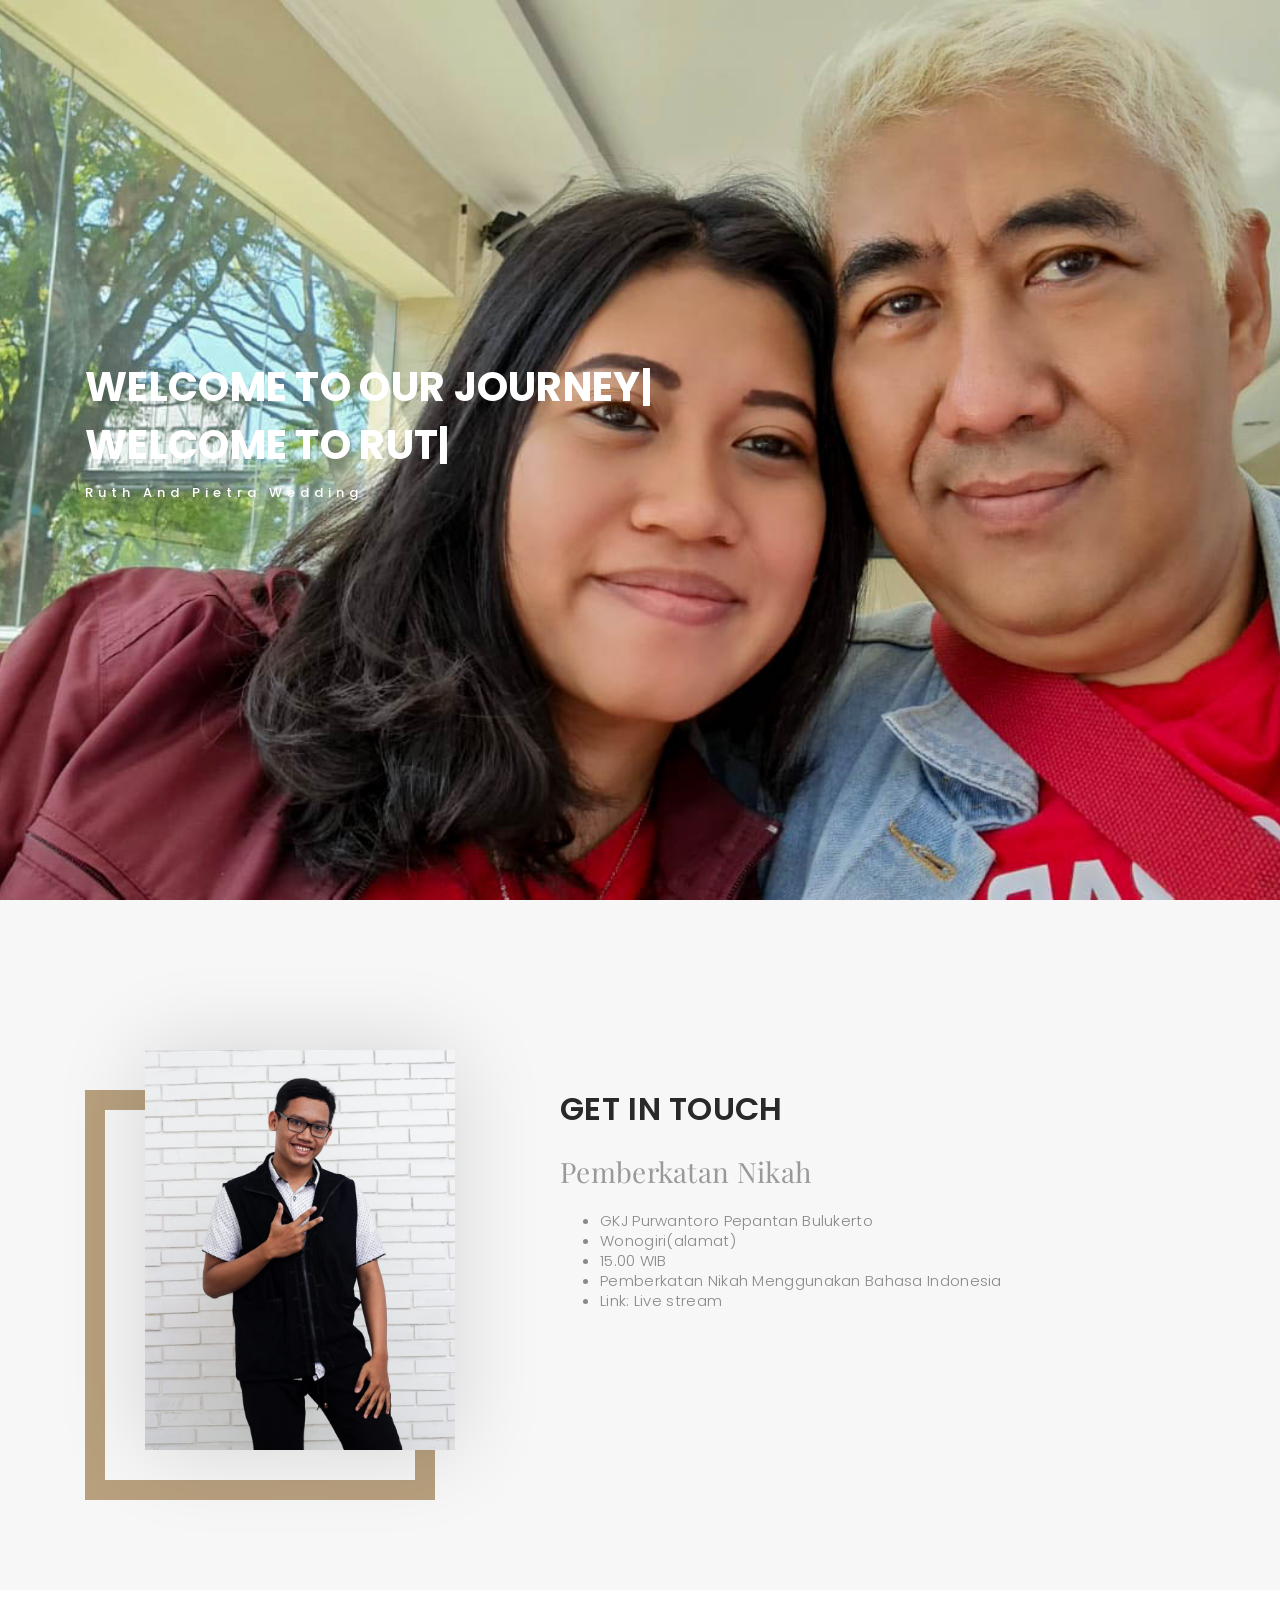
==== commit b3ef4890: "1" ====
--- a/index.html
+++ b/index.html
@@ -112,7 +112,16 @@
   </div>
   <!-- end section about us -->
 
-  
+
+  <section id="contact" class="contact">
+    <div class="container" data-aos="fade-up">
+
+      <div>
+        <iframe style="border:0; width: 100%; height: 340px;" src="https://www.youtube.com/embed/GIEB9_mw_l8" title="YouTube video player" frameborder="0" allow="accelerometer; autoplay; clipboard-write; encrypted-media; gyroscope; picture-in-picture; web-share" allowfullscreen></iframe>
+      </div><!-- End Google Maps -->
+      <iframe src="" width="600" height="450" style="border:0;" allowfullscreen="" loading="lazy" referrerpolicy="no-referrer-when-downgrade"></iframe>
+
+    </div>
  
 
   <section id="contact" class="contact">
@@ -125,6 +134,7 @@
       <iframe src="" width="600" height="450" style="border:0;" allowfullscreen="" loading="lazy" referrerpolicy="no-referrer-when-downgrade"></iframe>
 
     </div>
+
 
 
 
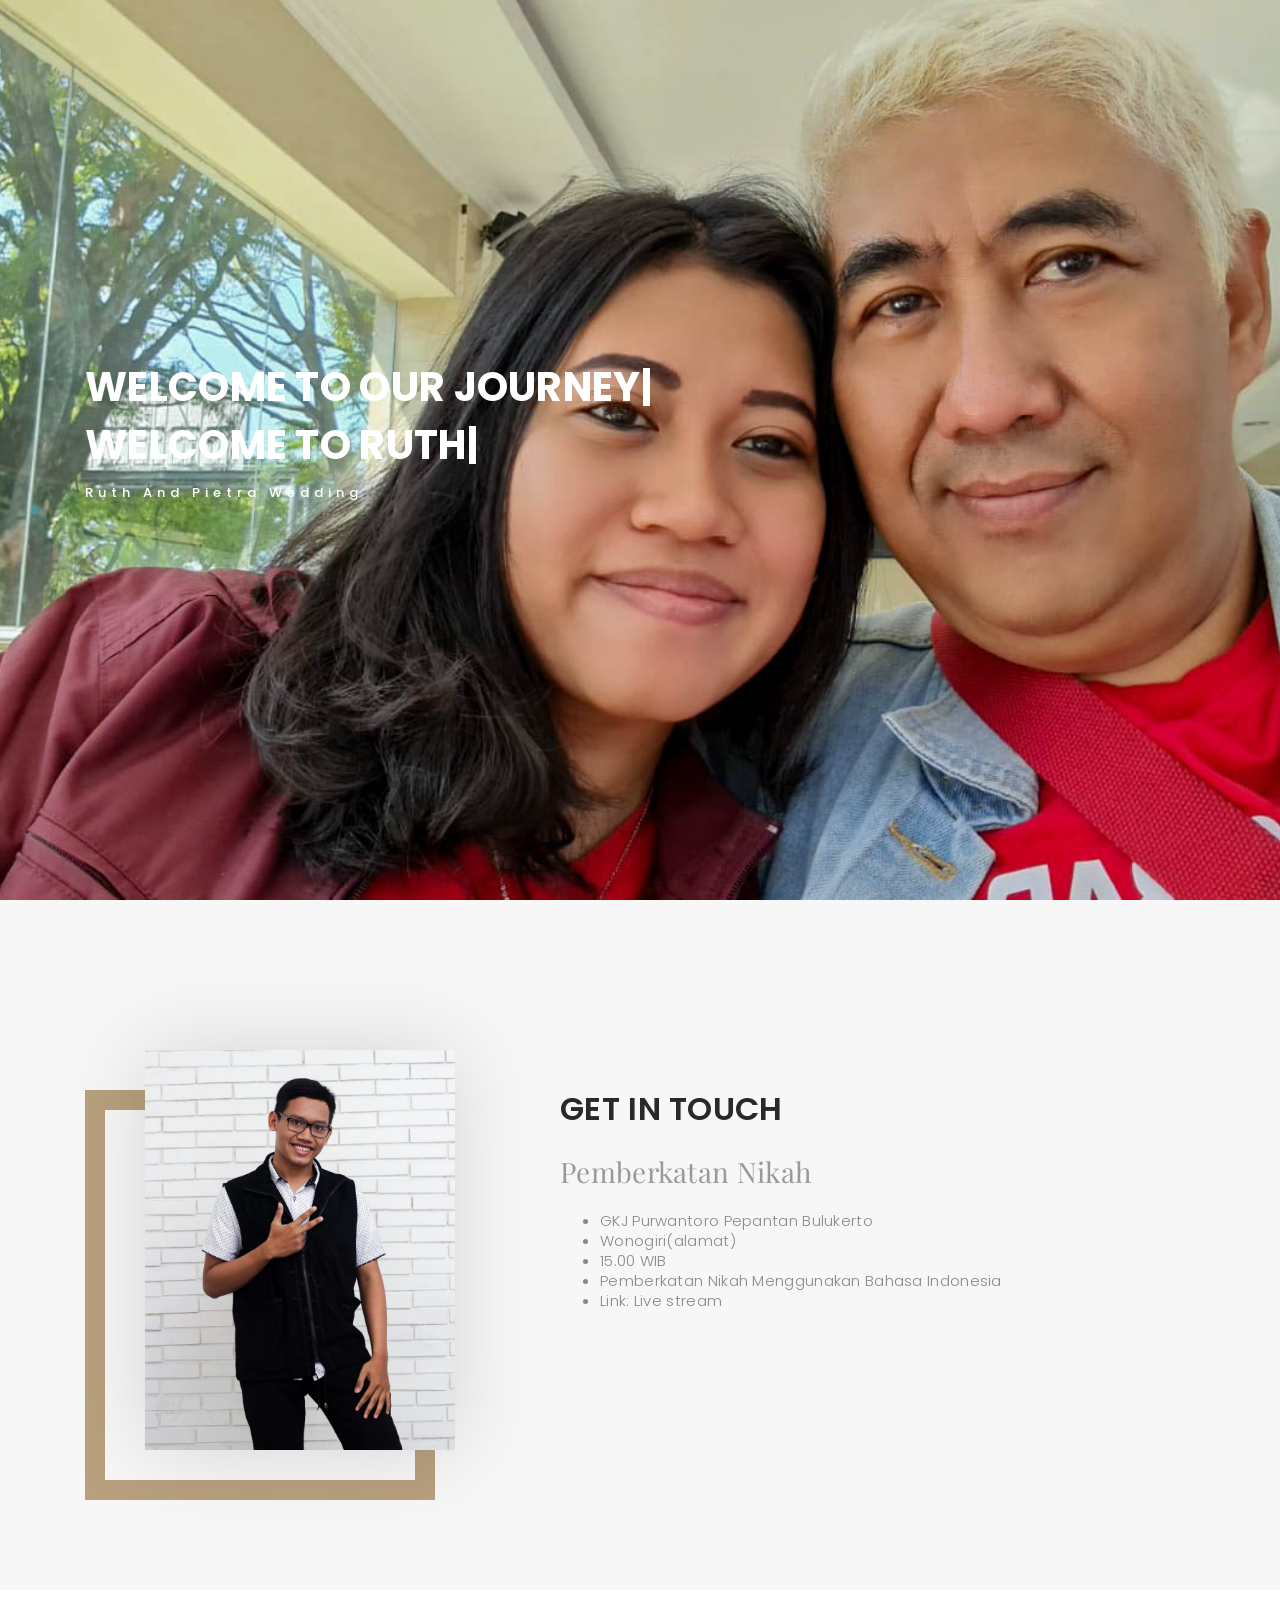
==== commit a20aea5d: "2" ====
--- a/index.html
+++ b/index.html
@@ -117,9 +117,10 @@
     <div class="container" data-aos="fade-up">
 
       <div>
-        <iframe style="border:0; width: 100%; height: 340px;" src="https://www.youtube.com/embed/GIEB9_mw_l8" title="YouTube video player" frameborder="0" allow="accelerometer; autoplay; clipboard-write; encrypted-media; gyroscope; picture-in-picture; web-share" allowfullscreen></iframe>
+      <!--iframe style="border:0; width: 100%; height: 340px;" src="https://www.youtube.com/embed/GIEB9_mw_l8" title="YouTube video player" frameborder="0" allow="accelerometer; autoplay; clipboard-write; encrypted-media; gyroscope; picture-in-picture; web-share" allowfullscreen></iframe-->
+      <iframe width="600" height="450" src="https://www.youtube.com/embed/GIEB9_mw_l8" title="YouTube video player" frameborder="0" allow="accelerometer; autoplay; clipboard-write; encrypted-media; gyroscope; picture-in-picture; web-share" allowfullscreen></iframe>
       </div><!-- End Google Maps -->
-      <iframe src="" width="600" height="450" style="border:0;" allowfullscreen="" loading="lazy" referrerpolicy="no-referrer-when-downgrade"></iframe>
+      <!--iframe src="" width="600" height="450" style="border:0;" allowfullscreen="" loading="lazy" referrerpolicy="no-referrer-when-downgrade"></iframe-->
 
     </div>
  
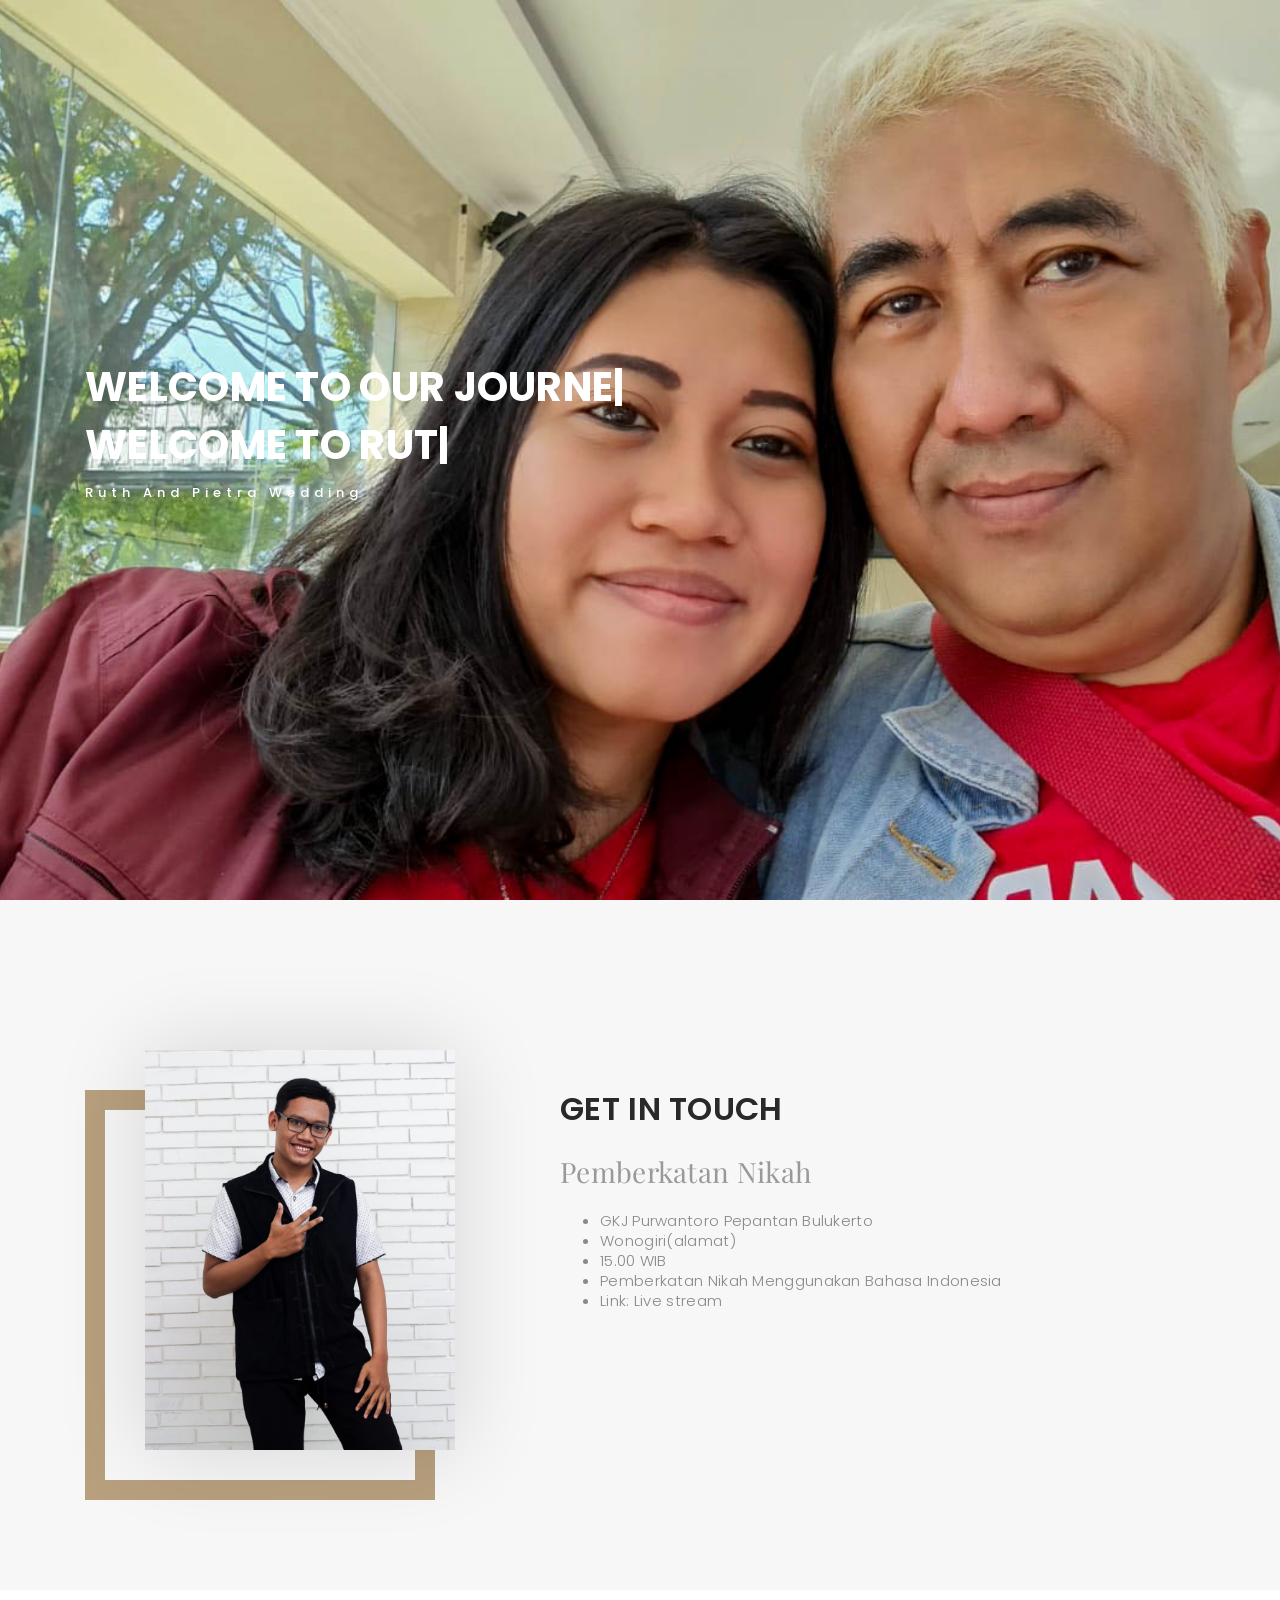
==== commit 7bbd1b2e: "3" ====
--- a/index.html
+++ b/index.html
@@ -118,7 +118,7 @@
 
       <div>
       <!--iframe style="border:0; width: 100%; height: 340px;" src="https://www.youtube.com/embed/GIEB9_mw_l8" title="YouTube video player" frameborder="0" allow="accelerometer; autoplay; clipboard-write; encrypted-media; gyroscope; picture-in-picture; web-share" allowfullscreen></iframe-->
-      <iframe width="600" height="450" src="https://www.youtube.com/embed/GIEB9_mw_l8" title="YouTube video player" frameborder="0" allow="accelerometer; autoplay; clipboard-write; encrypted-media; gyroscope; picture-in-picture; web-share" allowfullscreen></iframe>
+      <iframe width="600" height="500" src="https://www.youtube.com/embed/GIEB9_mw_l8" title="YouTube video player" frameborder="0" allow="accelerometer; autoplay; clipboard-write; encrypted-media; gyroscope; picture-in-picture; web-share" allowfullscreen></iframe>
       </div><!-- End Google Maps -->
       <!--iframe src="" width="600" height="450" style="border:0;" allowfullscreen="" loading="lazy" referrerpolicy="no-referrer-when-downgrade"></iframe-->
 
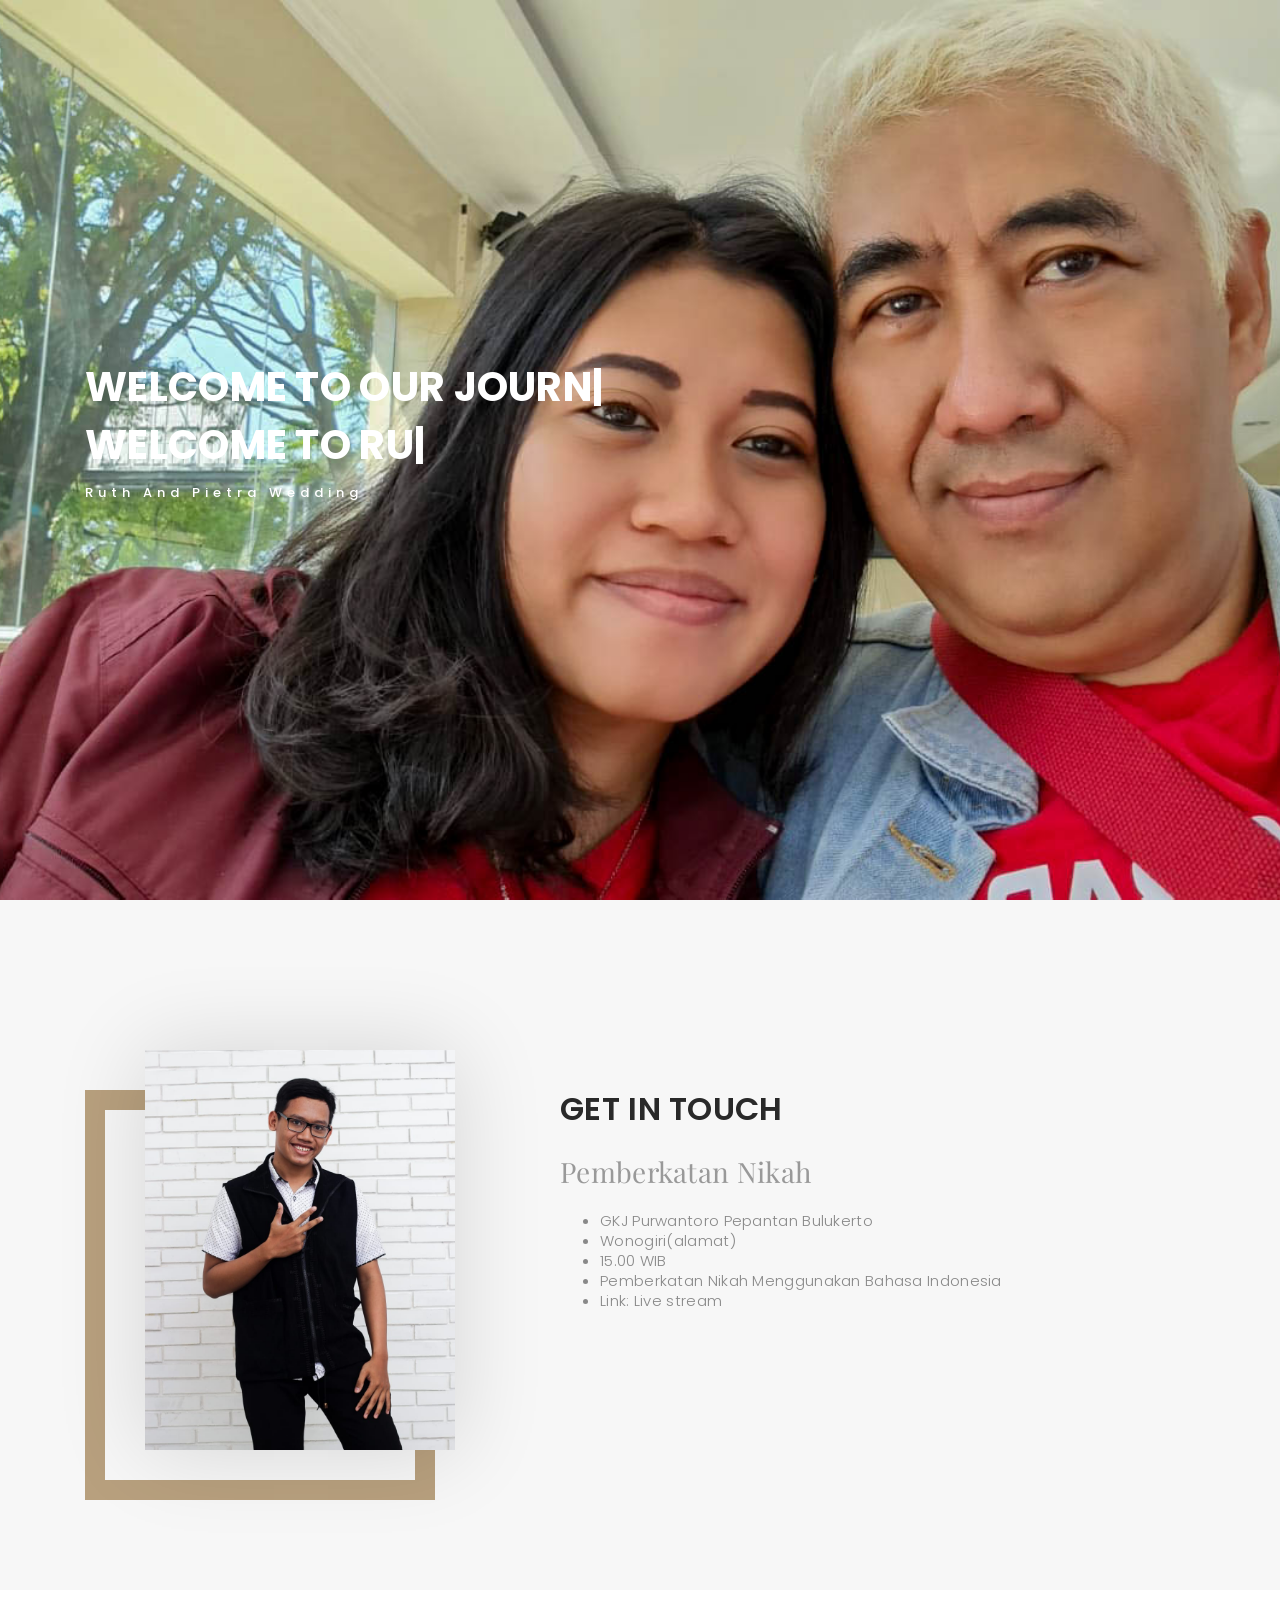
==== commit ffc5b9d0: "3" ====
--- a/index.html
+++ b/index.html
@@ -118,7 +118,7 @@
 
       <div>
       <!--iframe style="border:0; width: 100%; height: 340px;" src="https://www.youtube.com/embed/GIEB9_mw_l8" title="YouTube video player" frameborder="0" allow="accelerometer; autoplay; clipboard-write; encrypted-media; gyroscope; picture-in-picture; web-share" allowfullscreen></iframe-->
-      <iframe width="600" height="500" src="https://www.youtube.com/embed/GIEB9_mw_l8" title="YouTube video player" frameborder="0" allow="accelerometer; autoplay; clipboard-write; encrypted-media; gyroscope; picture-in-picture; web-share" allowfullscreen></iframe>
+      <iframe width="600" height="450" src="https://www.youtube.com/embed/GIEB9_mw_l8" title="YouTube video player" frameborder="0" allow="accelerometer; autoplay; clipboard-write; encrypted-media; gyroscope; picture-in-picture; web-share" allowfullscreen></iframe>
       </div><!-- End Google Maps -->
       <!--iframe src="" width="600" height="450" style="border:0;" allowfullscreen="" loading="lazy" referrerpolicy="no-referrer-when-downgrade"></iframe-->
 
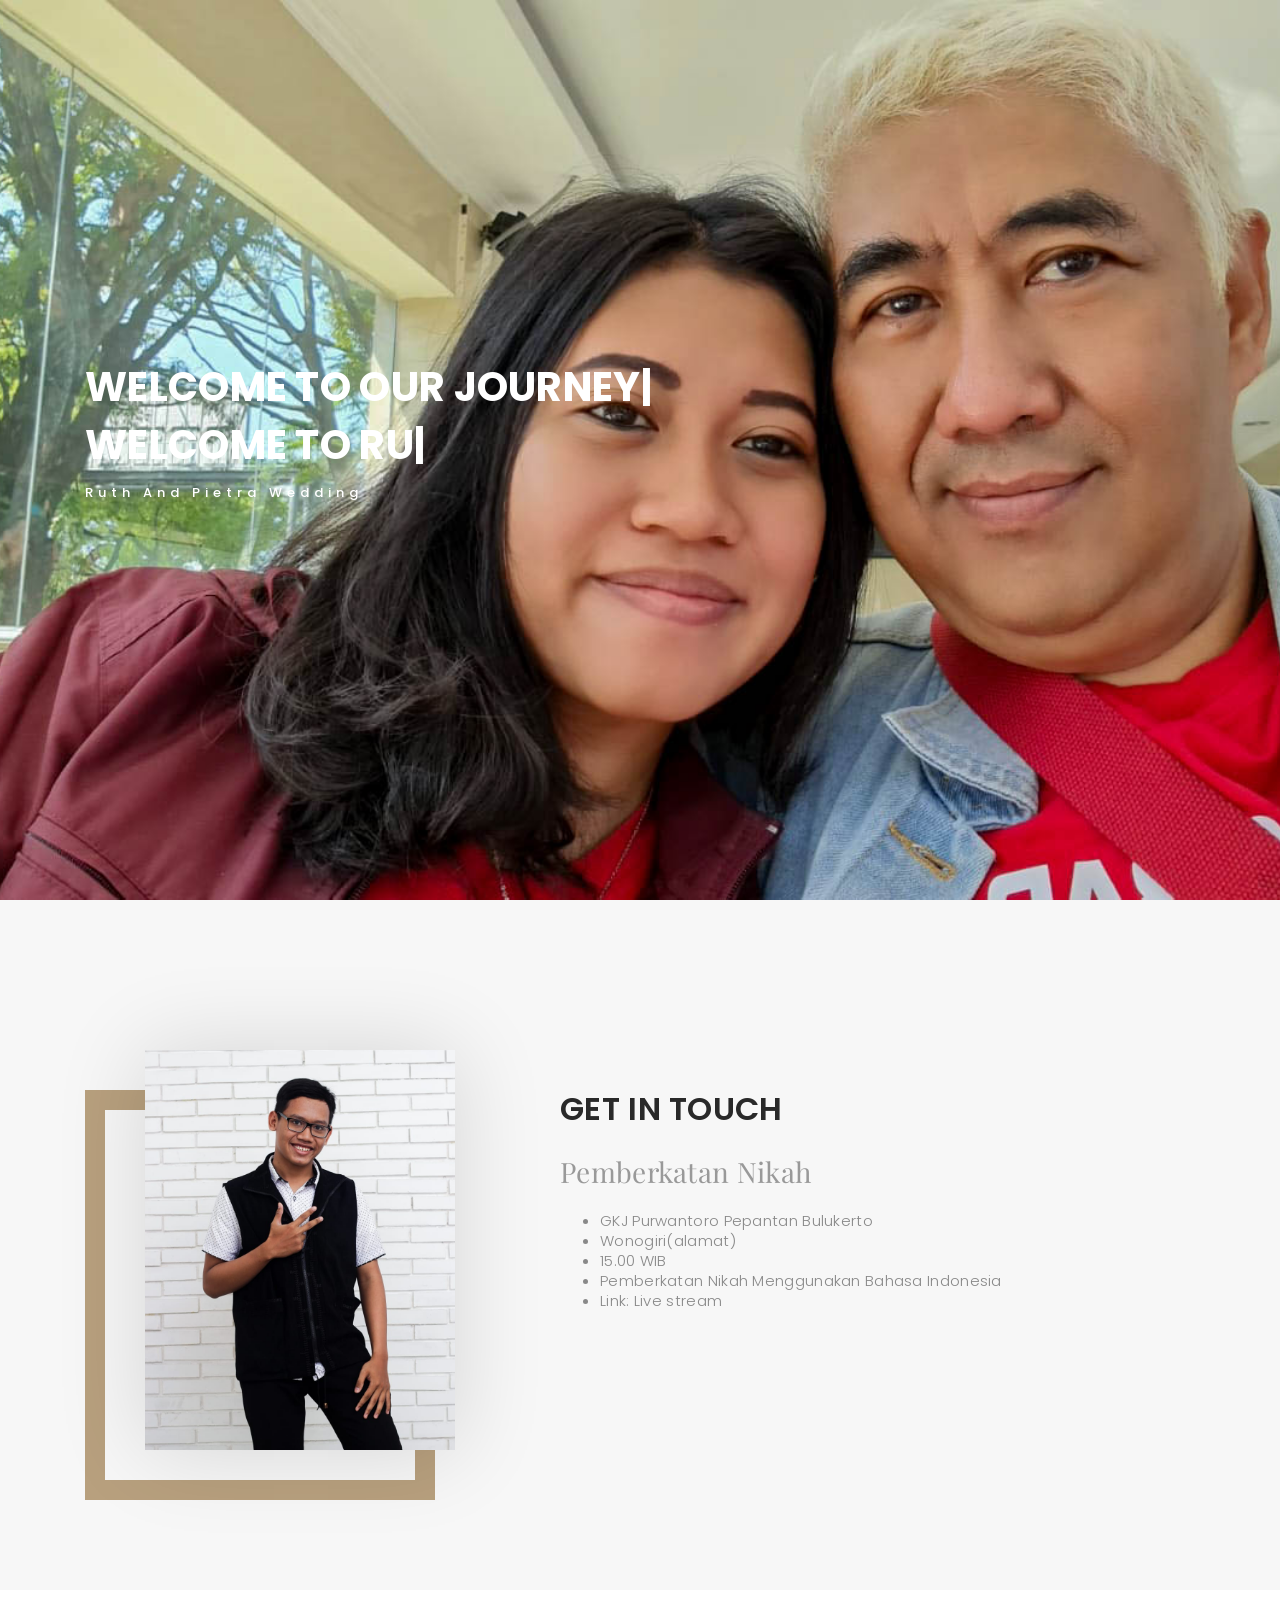
==== commit 5f039d1b: "4" ====
--- a/index.html
+++ b/index.html
@@ -118,7 +118,7 @@
 
       <div>
       <!--iframe style="border:0; width: 100%; height: 340px;" src="https://www.youtube.com/embed/GIEB9_mw_l8" title="YouTube video player" frameborder="0" allow="accelerometer; autoplay; clipboard-write; encrypted-media; gyroscope; picture-in-picture; web-share" allowfullscreen></iframe-->
-      <iframe width="600" height="450" src="https://www.youtube.com/embed/GIEB9_mw_l8" title="YouTube video player" frameborder="0" allow="accelerometer; autoplay; clipboard-write; encrypted-media; gyroscope; picture-in-picture; web-share" allowfullscreen></iframe>
+      <iframe width="560" height="315" src="https://www.youtube.com/embed/GIEB9_mw_l8" title="YouTube video player" frameborder="0" allow="accelerometer; autoplay; clipboard-write; encrypted-media; gyroscope; picture-in-picture; web-share" allowfullscreen></iframe>
       </div><!-- End Google Maps -->
       <!--iframe src="" width="600" height="450" style="border:0;" allowfullscreen="" loading="lazy" referrerpolicy="no-referrer-when-downgrade"></iframe-->
 
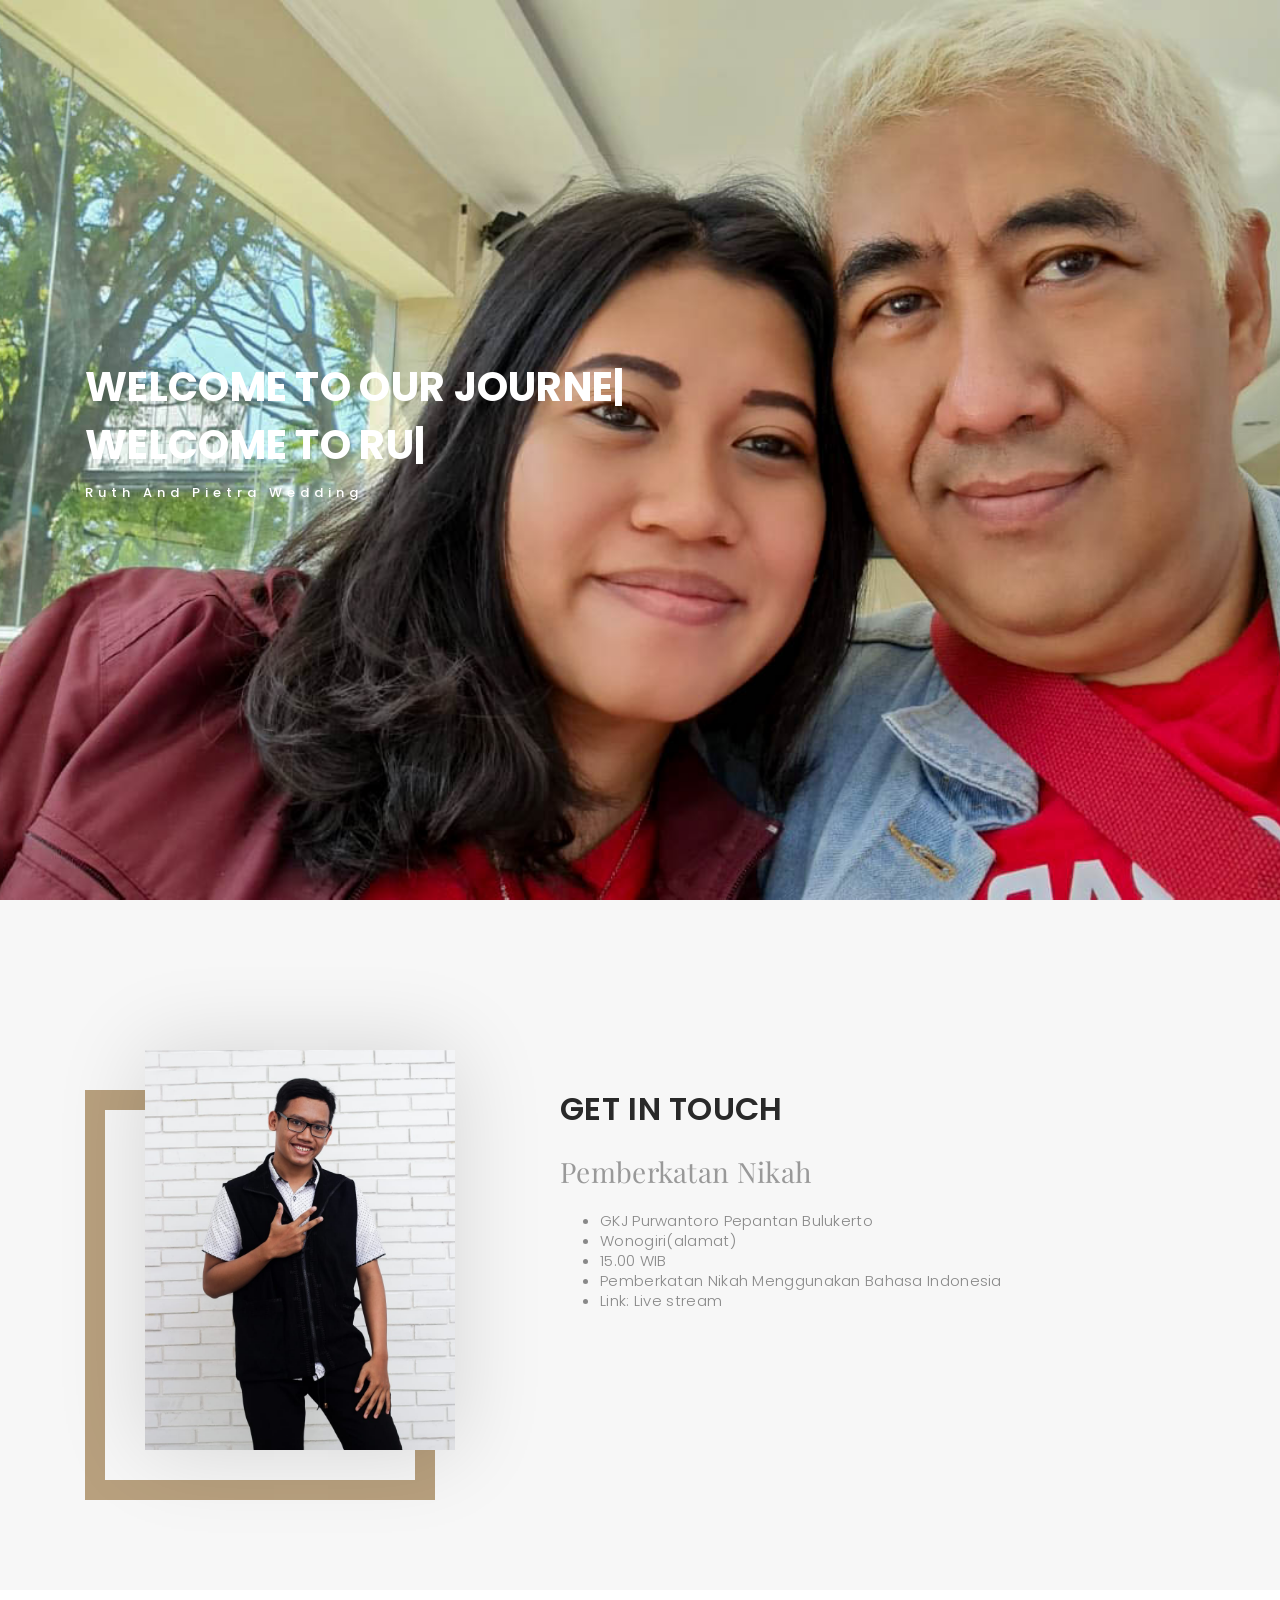
==== commit f956335f: "6" ====
--- a/index.html
+++ b/index.html
@@ -118,7 +118,7 @@
 
       <div>
       <!--iframe style="border:0; width: 100%; height: 340px;" src="https://www.youtube.com/embed/GIEB9_mw_l8" title="YouTube video player" frameborder="0" allow="accelerometer; autoplay; clipboard-write; encrypted-media; gyroscope; picture-in-picture; web-share" allowfullscreen></iframe-->
-      <iframe width="560" height="315" src="https://www.youtube.com/embed/GIEB9_mw_l8" title="YouTube video player" frameborder="0" allow="accelerometer; autoplay; clipboard-write; encrypted-media; gyroscope; picture-in-picture; web-share" allowfullscreen></iframe>
+      <iframe width="600" height="450" style="border:0;" allowfullscreen="" src="https://www.youtube.com/embed/GIEB9_mw_l8" title="YouTube video player" frameborder="0" allow="accelerometer; autoplay; clipboard-write; encrypted-media; gyroscope; picture-in-picture; web-share" allowfullscreen></iframe>
       </div><!-- End Google Maps -->
       <!--iframe src="" width="600" height="450" style="border:0;" allowfullscreen="" loading="lazy" referrerpolicy="no-referrer-when-downgrade"></iframe-->
 
